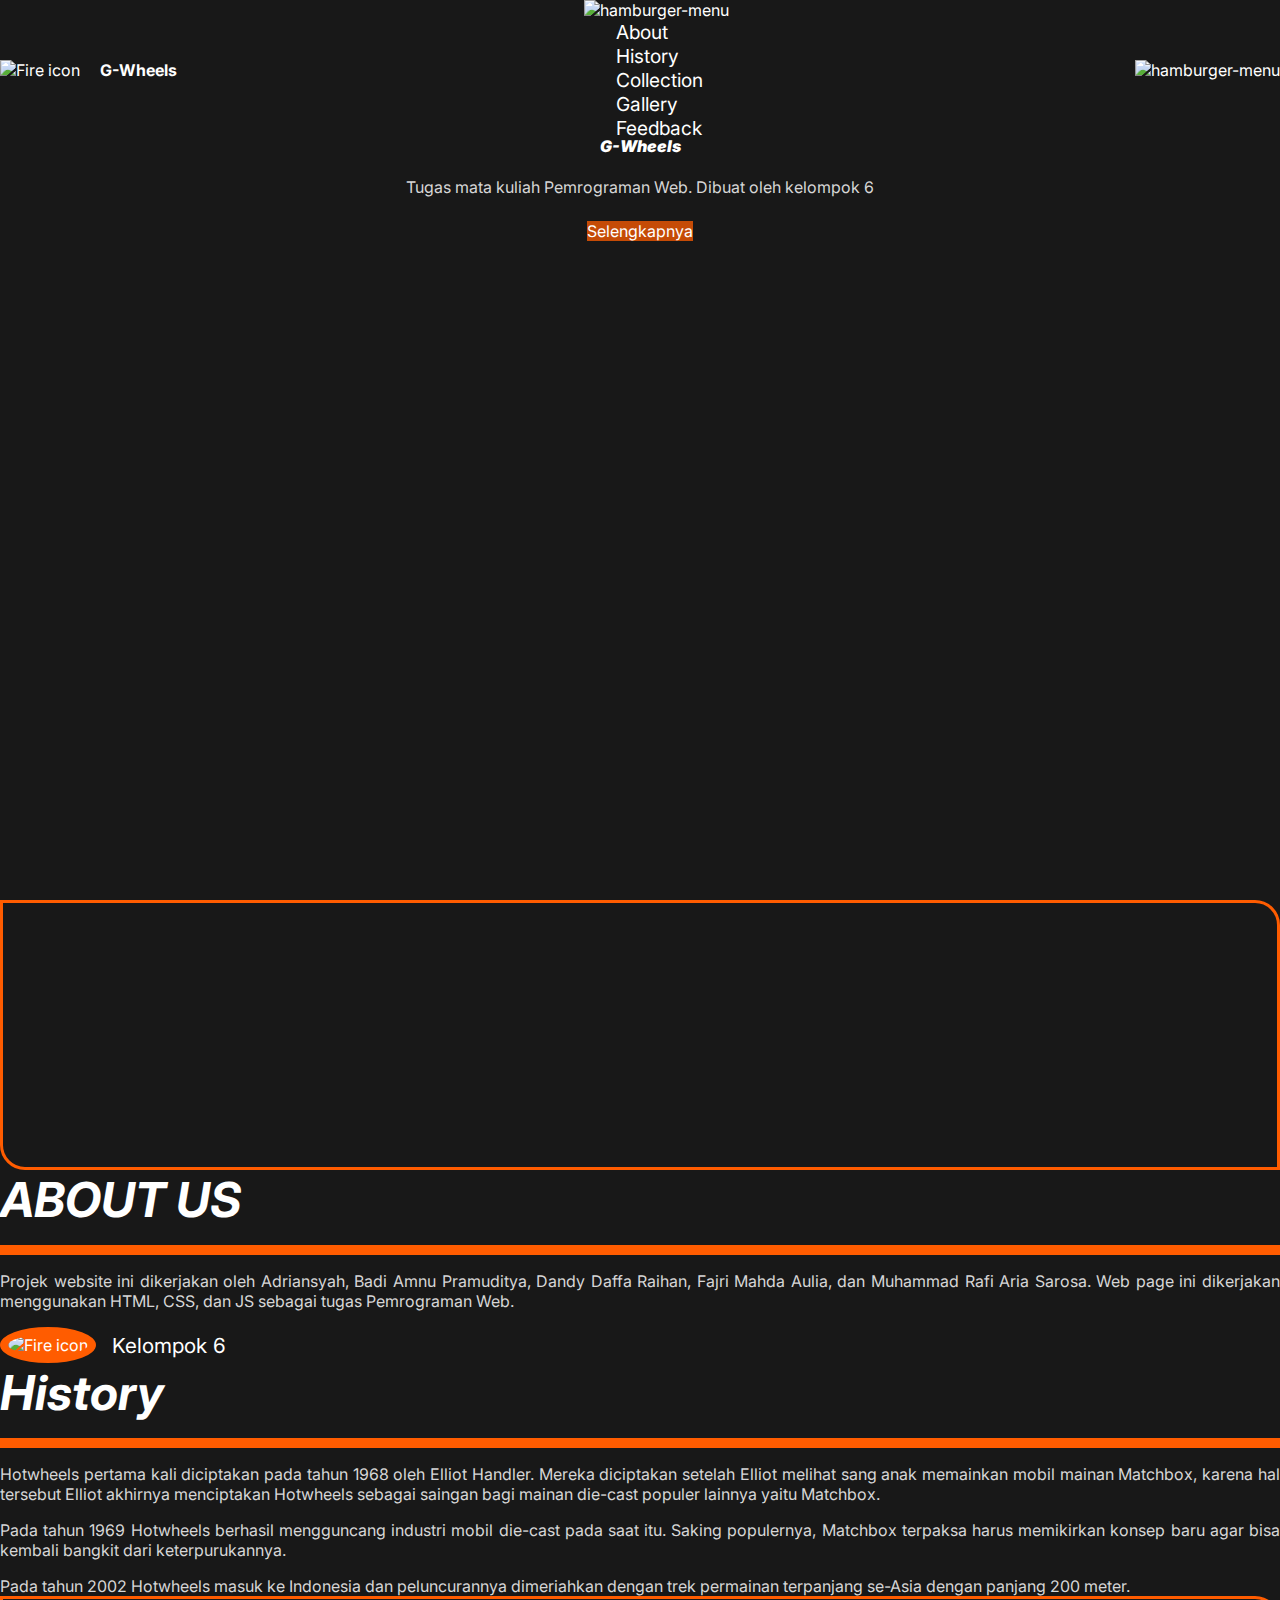
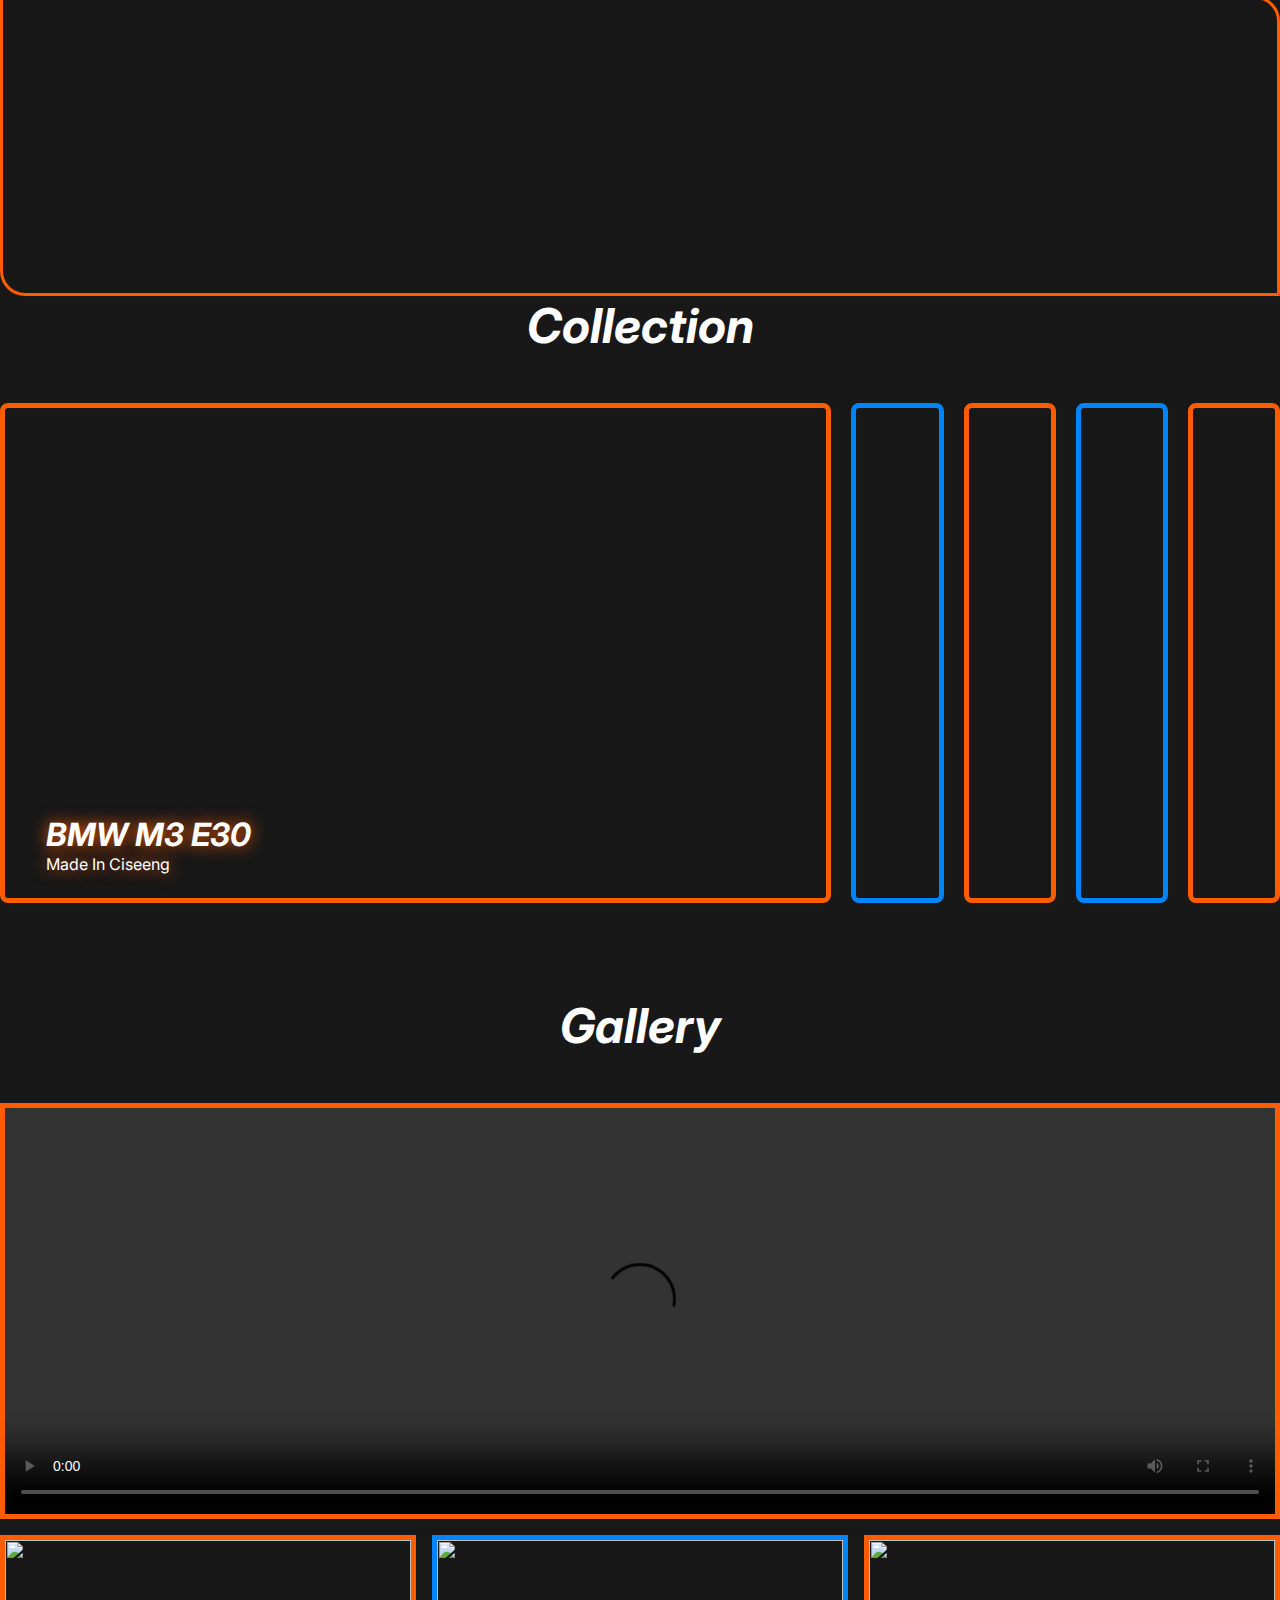
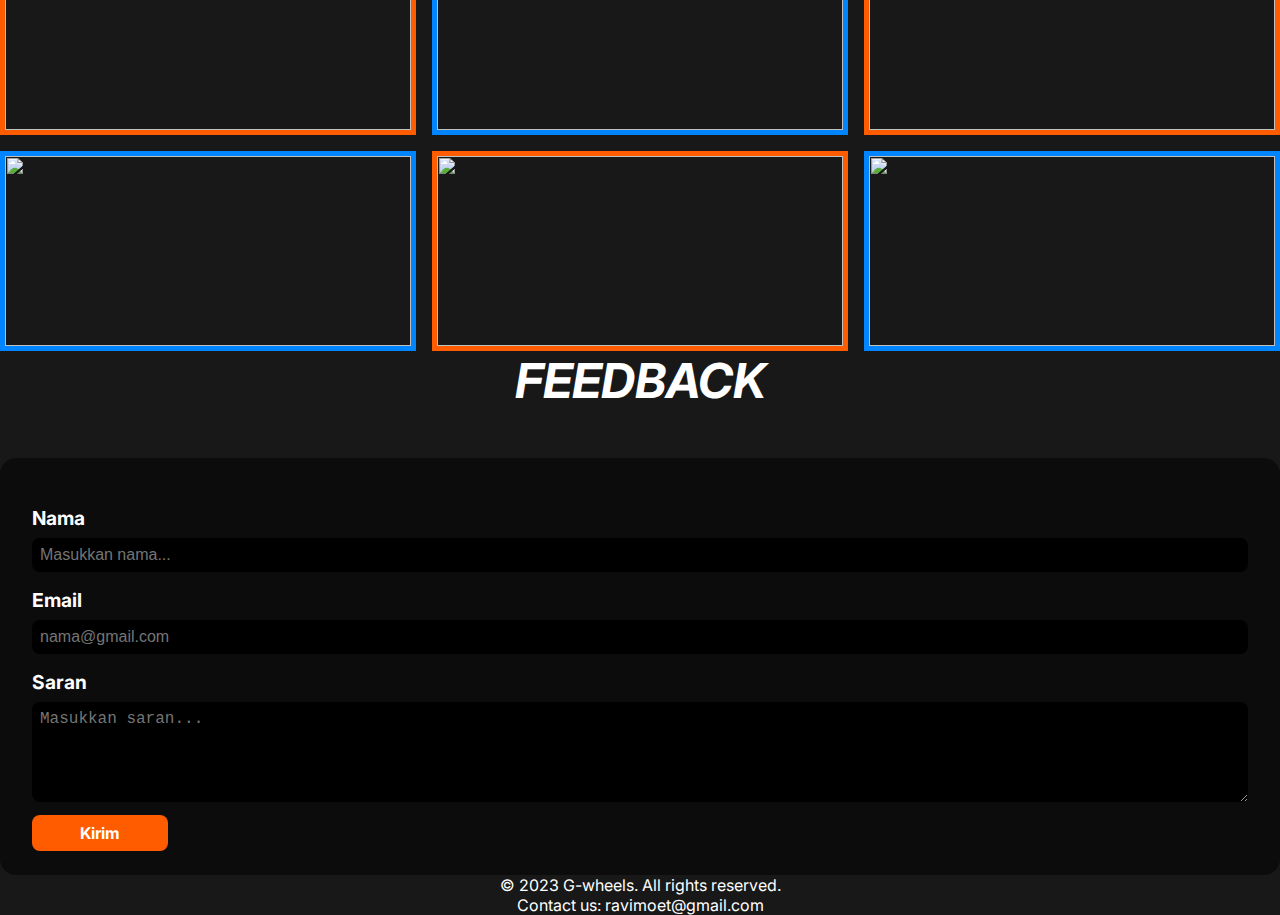
==== index.html @ 7337dc6c "Merge pull request #1 from Fajri13122002/patch-1" ====
<!DOCTYPE html>
<html lang="en">
  <head>
    <meta charset="UTF-8" />
    <meta http-equiv="X-UA-Compatible" content="IE=edge" />
    <meta name="viewport" content="width=device-width, initial-scale=1.0" />
    <link rel="stylesheet" href="style.css" />
    <link rel="stylesheet" href="style-mobile.css" />
    <link rel="stylesheet" href="style-desktop.css" />
    <link
      rel="icon"
      href="./Assets/game-icons_small-fire.svg"
      type="image/x-icon"
    />
    <title>G-Wheels</title>
  </head>
  <body>
    <!-- Hero -->
    <section class="hero container">
      <!-- Navbar -->
      <nav class="navbar">
        <div class="brand">
          <img
            src="./Assets/game-icons_small-fire.svg"
            alt="Fire icon"
            class="brand-icon icon"
          />
          <h1 class="brand-title">G-Wheels</h1>
        </div>
        <div class="nav-list inactive">
          <div class="nav-toggle">
            <img
              src="./Assets/mdi_hamburger-menu.svg"
              alt="hamburger-menu"
              class="icon"
            />
          </div>
          <li><a href="#about" class="nav-item">About</a></li>
          <li><a href="#history" class="nav-item">History</a></li>
          <li><a href="#collection" class="nav-item">Collection</a></li>
          <li><a href="#gallery" class="nav-item">Gallery</a></li>
          <li><a href="#feedback" class="nav-item">Feedback</a></li>
        </div>
        <div class="nav-toggle">
          <img
            src="./Assets/mdi_hamburger-menu.svg"
            alt="hamburger-menu"
            class="icon"
          />
        </div>
      </nav>
      <div class="hero-body">
        <h1 class="main-text">G-Wheels</h1>
        <p class="sub-text">
          Tugas mata kuliah Pemrograman Web. Dibuat oleh kelompok 6
        </p>
        <a href="#about"><button class="hero-button">Selengkapnya</button></a>
      </div>
    </section>

    <!-- About -->
    <section class="about container" id="about">
      <div class="about-highlight">
        <div class="about-image"></div>
      </div>
      <div class="about-content">
        <h1 class="text-header">ABOUT US</h1>
        <div class="line"></div>
        <p class="text-content">
          Projek website ini dikerjakan oleh Adriansyah, Badi Amnu Pramuditya,
          Dandy Daffa Raihan, Fajri Mahda Aulia, dan Muhammad Rafi Aria Sarosa.
          Web page ini dikerjakan menggunakan HTML, CSS, dan JS sebagai tugas
          Pemrograman Web.
        </p>
        <div class="about-creator">
          <img
            src="./Assets/game-icons_small-fire (1).svg"
            alt="Fire icon"
            class="creator-icon"
          />
          <p>Kelompok 6</p>
        </div>
      </div>
    </section>

    <!-- History -->
    <div class="container" id="history">
      <h1 class="text-header">History</h1>
      <div class="history">
        <div class="history-content">
          <div class="line"></div>
          <p class="text-content">
            Hotwheels pertama kali diciptakan pada tahun 1968 oleh Elliot
            Handler. Mereka diciptakan setelah Elliot melihat sang anak
            memainkan mobil mainan Matchbox, karena hal tersebut Elliot akhirnya
            menciptakan Hotwheels sebagai saingan bagi mainan die-cast populer
            lainnya yaitu Matchbox.
          </p>
          <p class="text-content">
            Pada tahun 1969 Hotwheels berhasil mengguncang industri mobil
            die-cast pada saat itu. Saking populernya, Matchbox terpaksa harus
            memikirkan konsep baru agar bisa kembali bangkit dari
            keterpurukannya.
          </p>
          <p class="text-content">
            Pada tahun 2002 Hotwheels masuk ke Indonesia dan peluncurannya
            dimeriahkan dengan trek permainan terpanjang se-Asia dengan panjang
            200 meter.
          </p>
        </div>
        <div class="history-highlight">
          <div class="history-image"></div>
        </div>
      </div>
    </div>

    <!-- Collection -->
    <div class="collection container" id="collection">
      <h1 class="text-header">Collection</h1>
      <div class="collection-cards">
        <div
          class="card active"
          style="
            background: url('./Assets/bmw\ m3\ e30.jpg') no-repeat center/cover;
          "
        >
          <div class="card-caption">
            <h1>BMW M3 E30</h1>
            <p>Made In Ciseeng</p>
          </div>
        </div>
        <div
          class="card"
          style="background: url('./Assets/Supra.jpeg') no-repeat center/cover"
        >
          <div class="card-caption">
            <h1>Supra</h1>
            <p>Made In Ciseeng</p>
          </div>
        </div>
        <div
          class="card"
          style="background: url('./Assets/F40.jpeg') no-repeat center/cover"
        >
          <div class="card-caption">
            <h1>F40</h1>
            <p>Made In Ciseeng</p>
          </div>
        </div>
        <div
          class="card"
          style="
            background: url('./Assets/Nissan\ S14.jpeg') no-repeat center/cover;
          "
        >
          <div class="card-caption">
            <h1>Nissan S14</h1>
            <p>Made In Ciseeng</p>
          </div>
        </div>
        <div
          class="card"
          style="background: url('./Assets/evo\ 9.jpg') no-repeat center/cover"
        >
          <div class="card-caption">
            <h1>Evo 9</h1>
            <p>Made In Ciseeng</p>
          </div>
        </div>
      </div>
    </div>

    <!-- Gallery -->
    <div class="gallery container" id="gallery">
      <h1 class="text-header">Gallery</h1>
      <div class="gallery-grid">
        <video
          src="./Assets/WhatsApp Video 2023-12-11 at 2.32.00 PM.mp4"
          class="gallery-panel gallery-video"
          controls
        ></video>
        <img src="./Assets/evo 9.jpg" alt="" class="gallery-panel" />
        <img src="./Assets/tokyo drift.jpg" alt="" class="gallery-panel" />
        <img src="./Assets/r33 front.jpg" alt="" class="gallery-panel" />
        <img src="./Assets/evo 3.jpg" alt="" class="gallery-panel" />
        <img src="./Assets/Nissan S14.jpeg" alt="" class="gallery-panel" />
        <img src="./Assets/lambo (8).jpg" alt="" class="gallery-panel" />
      </div>
    </div>

    <!-- Feedback -->
    <div class="feedback container" id="feedback">
      <h1 class="text-header">FEEDBACK</h1>
      <form action="" class="feedback-form">
        <label for="feedback-nama" class="feedback-input">
          Nama
          <input type="text" name="nama" id="feedback-nama" placeholder="Masukkan nama..." required>
        </label>
        <label for="feedback-email" class="feedback-input">
          Email
          <input type="email" name="email" id="feedback-email" placeholder="nama@gmail.com" required>
        </label>
        <label for="feedback-Saran" class="feedback-input">
          Saran
          <textarea name="saran" id="feedback-saran" placeholder="Masukkan saran..." required></textarea>
        </label>
        <a href="https://youtu.be/PFRGWuMPx4E?si=pFF-amFRhYUnJSaX" class="feedback-button">Kirim</a>
      </form>
    </div>

    <footer class="footer container">
      <div class="footer-content">
        <p>&copy; 2023 G-wheels. All rights reserved.</p>
        <p>Contact us: ravimoet@gmail.com</p>
      </div>
    </footer>
    

    <script src="script.js"></script>
  </body>
</html>
---- style.css ----
@import url("https://fonts.googleapis.com/css2?family=Inter:wght@300;400;700&display=swap");

:root {
  --dark: rgb(24, 24, 24);
  --light: rgb(255, 255, 255);
  --orange: rgb(255, 92, 0);
  --grey: rgb(214, 214, 214);
  --blue: rgb(0, 133, 255);
}

* {
  box-sizing: border-box;
  margin: 0;
  padding: 0;
  font-size: 16px;
  text-decoration: none;
  list-style: none;
}

body {
  position: relative;
  font-family: "Inter", sans-serif;
  background-color: var(--dark);
  color: var(--light);
  overflow-x: hidden;
}

/* Change scrollbar styles */
body::-webkit-scrollbar {
  width: 12px;
}

body::-webkit-scrollbar-thumb {
  background-color: var(--orange);
  border-radius: 6px;
}

body::-webkit-scrollbar-track {
  background-color: var(--grey);
}

/* Utilities */
.text-header {
  font-size: 3rem;
  font-style: italic;
}

.text-content {
  font-size: 1rem;
  text-align: justify;
  color: var(--grey);
}

.line {
  border: 5px solid var(--orange);
}

/* Navbar */
.navbar {
  display: flex;
  flex-direction: row;
  justify-content: space-between;
  align-items: center;
}
.navbar .brand-title {
  display: inline;
  font-weight: bold;
  margin-left: 1rem;
}
.navbar .nav-item {
  font-size: 1.2rem;
  margin-left: 2rem;
  color: var(--light);
}
.navbar .nav-item:hover {
  border-bottom: 2px solid var(--orange);
}

/* Hero section */
.hero {
  position: relative;
  height: 900px;
}
.hero::after {
  content: "";
  position: absolute;
  top: 0;
  left: 0;
  width: 100%;
  height: 100%;
  background: url("./Assets/evo\ 9.jpg") no-repeat center/cover;
  z-index: -1;
  opacity: 0.2;
}
.hero-body {
  display: flex;
  flex-direction: column;
  justify-content: center;
  align-items: center;
}
.hero-body .main-text {
  font-family: "Inter", sans-serif;
  font-weight: 900;
  font-style: italic;
  line-height: 0.8;
  text-align: center;
}
.hero-body .sub-text {
  text-align: center;
  margin: 1.5rem 0;
  color: var(--grey);
}
.hero-body .hero-button {
  font-family: "Inter", sans-serif;
  border: none;
  color: var(--light);
  background-color: rgba(255, 92, 0, 0.75);
}
.hero-body .hero-button:hover {
  background-color: rgba(255, 92, 0, 1);
  box-shadow: 0 0 15px rgba(255, 92, 0, 1);
}

/* About section */
.about-image {
  height: 270px;
  background: url("./Assets/lambo.jpg") no-repeat center/cover;
  border: 3px solid var(--orange);
  border-bottom-left-radius: 25px;
  border-top-right-radius: 25px;
}

.about-content > :not(:last-child) {
  margin-bottom: 1rem;
}

.about-creator {
  display: flex;
  align-items: center;
}

.about-creator :is(* > *) {
  display: inline;
  margin-right: 1rem;
}

.about-creator p {
  font-size: 1.3rem;
}

.about-creator .creator-icon {
  background-color: var(--orange);
  padding: 0.5rem;
  border-radius: 50%;
}

/* History section */
#history .text-header {
  margin-bottom: 1rem;
}

.history-image {
  height: 300px;
  background: url("./Assets/Creatorhw.jfif") no-repeat top/cover;
  border: 3px solid var(--orange);
  border-bottom-left-radius: 25px;
  border-top-right-radius: 25px;
}

.history-content > :not(:last-child) {
  margin-bottom: 1rem;
}

/* Collection */
.collection {
  height: 700px;
}

.collection .text-header,
.gallery .text-header,
.feedback .text-header {
  text-align: center;
  margin-bottom: 3rem;
  display: block;
}

.collection-cards {
  display: flex;
  align-items: center;
  justify-content: center;
  gap: 20px;
  position: relative;
}

.collection-cards .card {
  height: 500px;
  flex: 0.5;
  transition: flex 1s ease;
  position: relative;
  border: 5px solid var(--orange);
  text-shadow: 0 0 1rem var(--orange);
  border-radius: 0.5rem;
}

.collection-cards .card:hover {
  cursor: pointer;
  box-shadow: 0 0 1rem var(--orange);
}

.collection-cards .card:nth-child(even) {
  border: 5px solid var(--blue);
  text-shadow: 0 0 1rem var(--blue);
}

.collection-cards .card:nth-child(even):hover {
  box-shadow: 0 0 1rem var(--blue);
}

.collection-cards .card.active {
  flex: 5;
}

.collection-cards .card .card-caption {
  position: absolute;
  bottom: 5%;
  left: 5%;
  opacity: 0;
  transition: opacity 0.5s ease-out;
}

.collection-cards .card.active .card-caption {
  opacity: 1;
}

.collection-cards .card .card-caption h1 {
  font-size: 2rem;
  font-style: italic;
  font-weight: bold;
}

/* Gallery section */
.gallery-grid {
  display: grid;
  grid-template-columns: repeat(3, 1fr);
  grid-template-rows: repeat(4, 200px);
  gap: 1rem;
}

.gallery-panel {
  width: 100%;
  height: 100%;
  object-fit: cover;
  border: 5px solid var(--orange);
}

.gallery-panel:hover {
  box-shadow: 0 0 1rem var(--orange);
}

.gallery-panel:nth-child(odd):not(:first-child) {
  border: 5px solid var(--blue);
}

.gallery-panel:nth-child(odd):not(:first-child):hover {
  box-shadow: 0 0 1rem var(--blue);
}

.gallery-video {
  grid-row: 1/3;
  grid-column: 1/4;
}

/* Feedback */
.feedback-form {
  background: rgba(0, 0, 0, 0.5);
  border-radius: 1rem;
  padding: 2rem;
}

.feedback-input {
  display: block;
  font-size: 1.2rem;
  font-weight: bold;
  margin: 1rem 0;
}

.feedback-input input, .feedback-input textarea {
  width: 100%;
  margin-top: 0.5rem;
  padding: 0.5rem;
  background: rgb(0, 0, 0);
  border: none;
  border-radius: 0.5rem;
  color: white;
}

#feedback-saran {
  height: 100px;
}

.feedback-button {
  background: var(--orange);
  color: var(--light);
  padding: 0.5rem 3rem;
  border: none;
  border-radius: 0.5rem;
  font-weight: bold;
}

.feedback-button:hover {
  box-shadow: 0 0 1rem var(--orange);
}

/* Footer */
.footer-content {
  text-align: center;
}
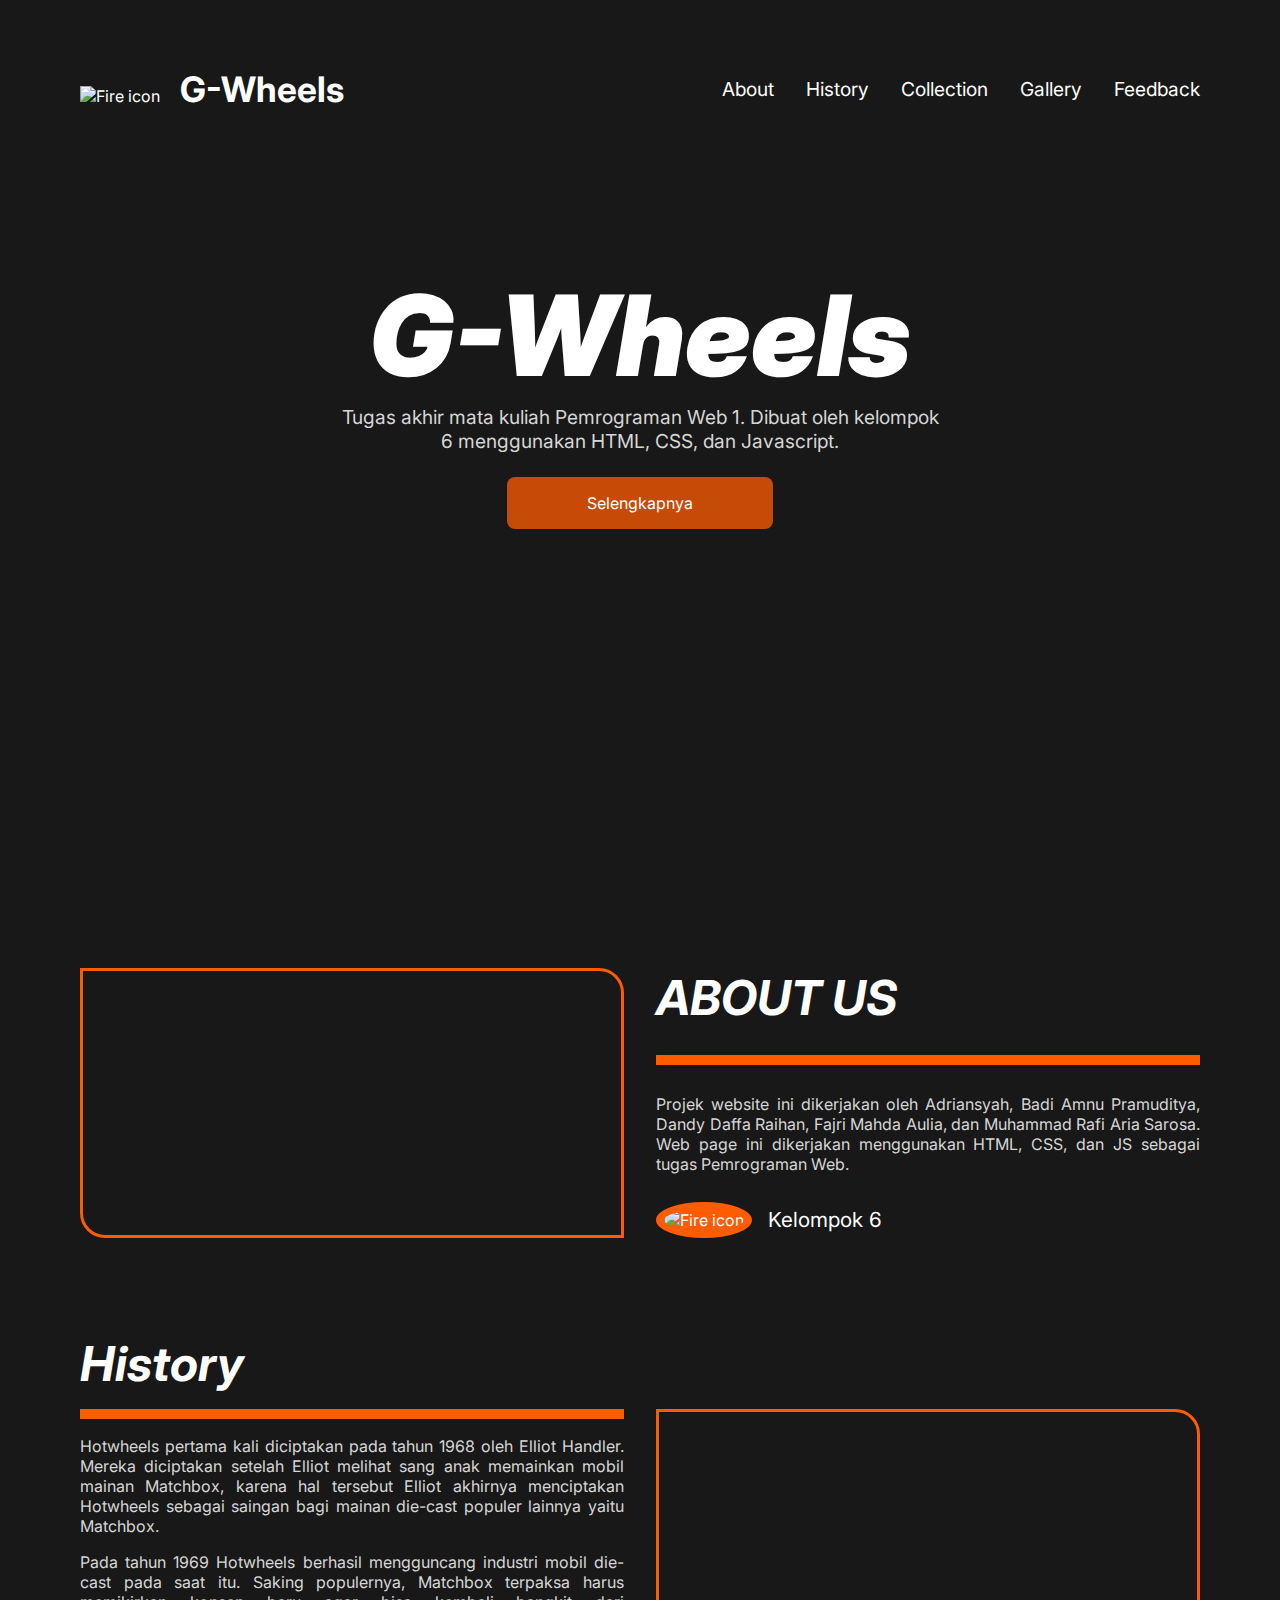
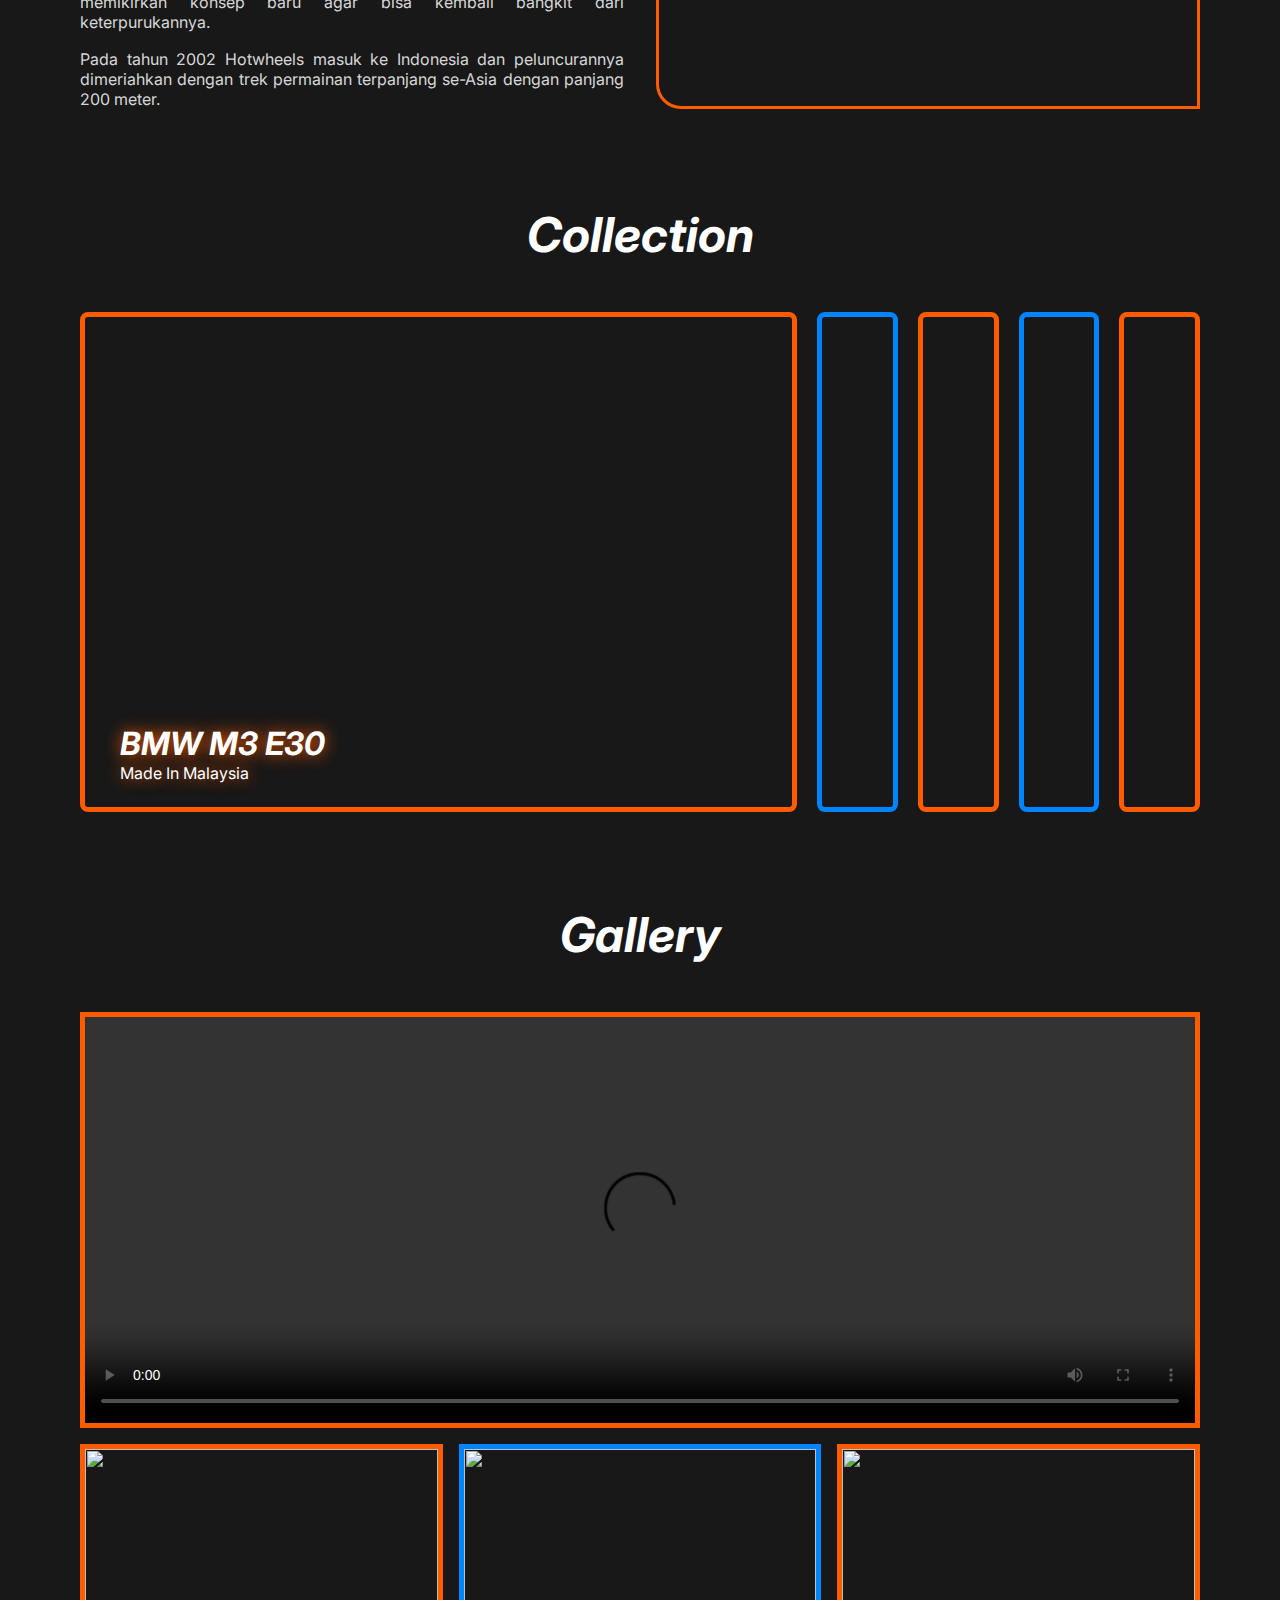
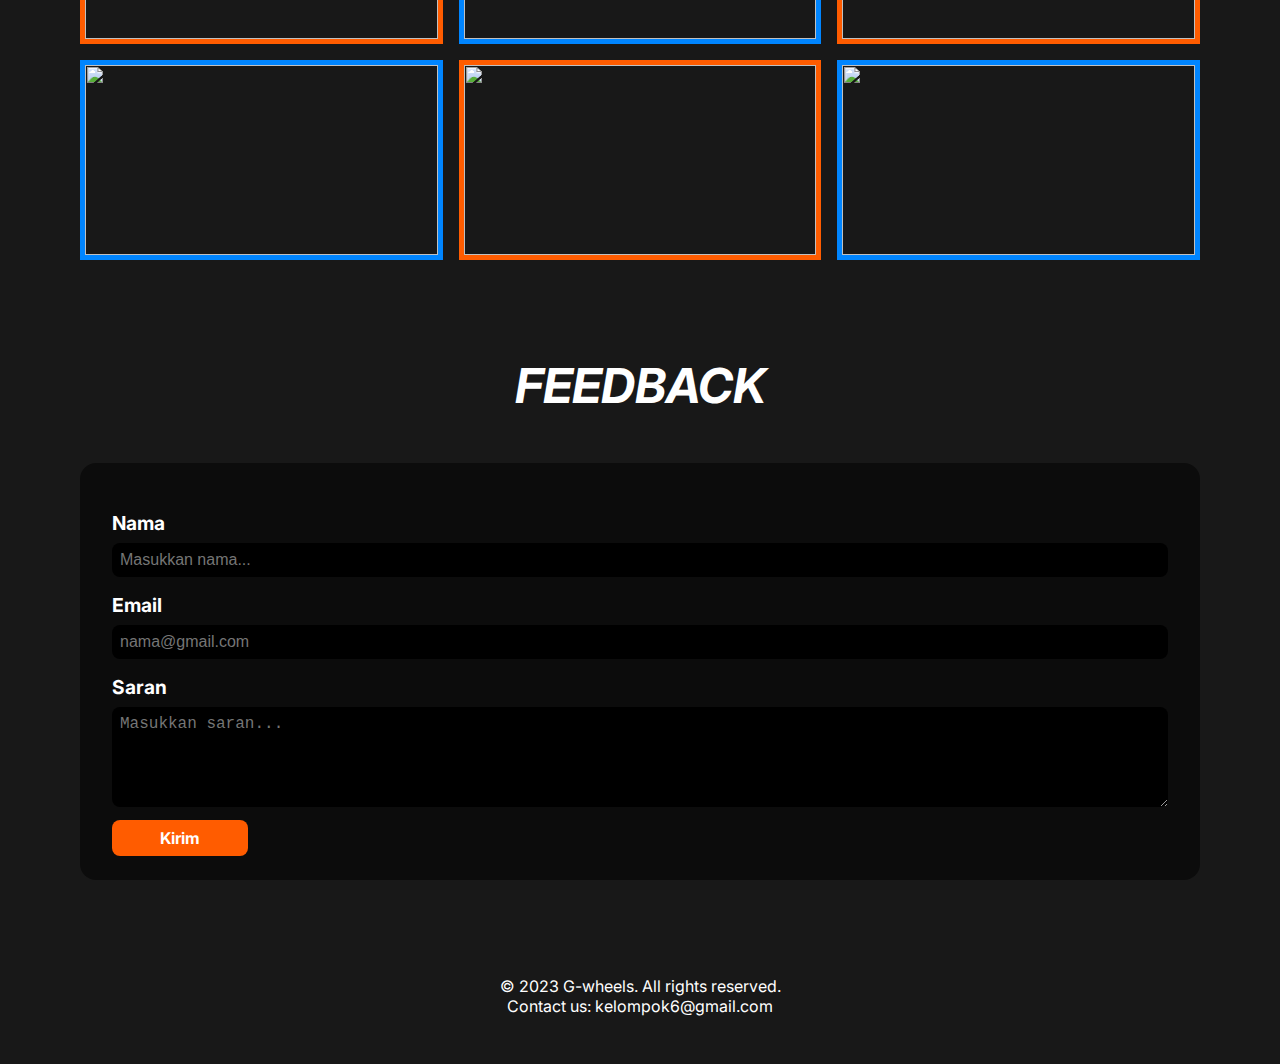
==== commit 59bf4ed7: "Merge pull request #3 from Fajri13122002/patch-3" ====
--- a/index.html
+++ b/index.html
@@ -15,6 +15,9 @@
     <title>G-Wheels</title>
   </head>
   <body>
+    <!-- Back to home -->
+    <a class="back" href="#"><img src="./Assets/game-icons_small-fire (1).svg" alt=""></a>
+
     <!-- Hero -->
     <section class="hero container">
       <!-- Navbar -->
@@ -52,7 +55,7 @@
       <div class="hero-body">
         <h1 class="main-text">G-Wheels</h1>
         <p class="sub-text">
-          Tugas mata kuliah Pemrograman Web. Dibuat oleh kelompok 6
+          Tugas akhir mata kuliah Pemrograman Web 1. Dibuat oleh kelompok 6 menggunakan HTML, CSS, dan Javascript.
         </p>
         <a href="#about"><button class="hero-button">Selengkapnya</button></a>
       </div>
@@ -126,7 +129,7 @@
         >
           <div class="card-caption">
             <h1>BMW M3 E30</h1>
-            <p>Made In Ciseeng</p>
+            <p>Made In Malaysia</p>
           </div>
         </div>
         <div
@@ -135,7 +138,7 @@
         >
           <div class="card-caption">
             <h1>Supra</h1>
-            <p>Made In Ciseeng</p>
+            <p>Made In Malaysia</p>
           </div>
         </div>
         <div
@@ -144,7 +147,7 @@
         >
           <div class="card-caption">
             <h1>F40</h1>
-            <p>Made In Ciseeng</p>
+            <p>Made In China</p>
           </div>
         </div>
         <div
@@ -155,7 +158,7 @@
         >
           <div class="card-caption">
             <h1>Nissan S14</h1>
-            <p>Made In Ciseeng</p>
+            <p>Made In Malaysia</p>
           </div>
         </div>
         <div
@@ -164,7 +167,7 @@
         >
           <div class="card-caption">
             <h1>Evo 9</h1>
-            <p>Made In Ciseeng</p>
+            <p>Made In Malaysia</p>
           </div>
         </div>
       </div>
@@ -204,18 +207,17 @@
           Saran
           <textarea name="saran" id="feedback-saran" placeholder="Masukkan saran..." required></textarea>
         </label>
-        <a href="https://youtu.be/PFRGWuMPx4E?si=pFF-amFRhYUnJSaX" class="feedback-button">Kirim</a>
+        <a href="feedback.html" class="feedback-button">Kirim</a>
       </form>
     </div>
 
     <footer class="footer container">
       <div class="footer-content">
         <p>&copy; 2023 G-wheels. All rights reserved.</p>
-        <p>Contact us: ravimoet@gmail.com</p>
+        <p>Contact us: kelompok6@gmail.com</p>
       </div>
     </footer>
     
-
     <script src="script.js"></script>
   </body>
 </html>
--- a/style-mobile.css
+++ b/style-mobile.css
@@ -0,0 +1,76 @@
+@media only screen and (width <= 768px) {
+  /* Container */
+  .container {
+    padding: 1.5rem 1rem;
+  }
+
+  /* Navbar */
+  .navbar .icon {
+    width: 30px;
+    height: 30px;
+  }
+  .navbar .brand-title {
+    font-size: 1.5rem;
+  }
+  .navbar .nav-list {
+    position: fixed;
+    background: var(--dark);
+    width: 50%;
+    height: 100vh;
+    padding: 1.6rem 1rem;
+    top: 0;
+    left: 50%;
+    transition: left 0.3s ease;
+    z-index: 9999999999999999;
+  }
+  .navbar .nav-list.inactive {
+    left: 100%;
+  }
+  .navbar .nav-list .icon {
+    float: right;
+    border: none;
+    margin-bottom: 1rem;
+  }
+  .navbar .nav-item {
+    display: inline-block;
+    width: 100%;
+    border-bottom: 2px solid var(--orange);
+    margin: 0;
+    margin-bottom: 2rem;
+  }
+  .navbar .nav-toggle:hover {
+    cursor: pointer;
+  }
+
+  /* Hero text */
+  .hero-body {
+    height: 550px;
+  }
+  .hero-body .main-text {
+    font-size: 3.5rem;
+  }
+  .hero-body .sub-text {
+    font-size: 0.7rem;
+    max-width: 375px;
+  }
+  .hero-body .hero-button {
+    font-size: 0.7rem;
+    padding: 0.5rem 2rem;
+    border-radius: 0.25rem;
+  }
+
+  /* About section*/
+  .about-highlight,
+  .about-content {
+    max-width: 100%; /* Full width on smaller screens */
+  }
+
+  .about-image {
+    margin-bottom: 1rem;
+  }
+
+  /* History section */
+  .history-image {
+    margin-top: 1rem;
+  }
+}
--- a/style-desktop.css
+++ b/style-desktop.css
@@ -0,0 +1,85 @@
+@media only screen and (width > 768px) {
+  /* Container */
+  .container {
+    padding: 3rem 5rem;
+  }
+
+  /* Navbar */
+  .navbar .icon {
+    width: 40px;
+    height: 40px;
+  }
+  .navbar .brand-title {
+    font-size: 2.2rem;
+  }
+  .navbar .nav-list {
+    display: flex;
+    flex-direction: row;
+  }
+  .navbar .nav-toggle {
+    display: none;
+  }
+
+  /* Hero Section*/
+  .hero-body {
+    height: 600px;
+  }
+  .hero-body .main-text {
+    font-size: 7rem;
+  }
+  .hero-body .sub-text {
+    font-size: 1.2rem;
+    max-width: 600px;
+  }
+  .hero-body .hero-button {
+    padding: 1rem 5rem;
+    border-radius: 0.5rem;
+  }
+
+  /* About section */
+  .about {
+    display: flex;
+    flex-wrap: wrap;
+    gap: 2rem;
+  }
+
+  .about-highlight {
+    flex: 1;
+    max-width: 50%;
+  }
+
+  .about-content {
+    display: flex;
+    flex-direction: column;
+    justify-content: space-between;
+    flex: 1;
+    max-width: 50%;
+  }
+
+  /* About section */
+  .history {
+    display: flex;
+    flex-wrap: wrap;
+    gap: 2rem;
+  }
+
+  .history-content {
+    display: flex;
+    flex-direction: column;
+    justify-content: space-between;
+    flex: 1;
+    max-width: 50%;
+  }
+
+  .history-highlight {
+    flex: 1;
+    max-width: 50%;
+  }
+}
+
+@media only screen and (width < 928px) {
+  .navbar .nav-item {
+    font-size: 0.9rem;
+    margin-left: 1rem;
+  }
+}
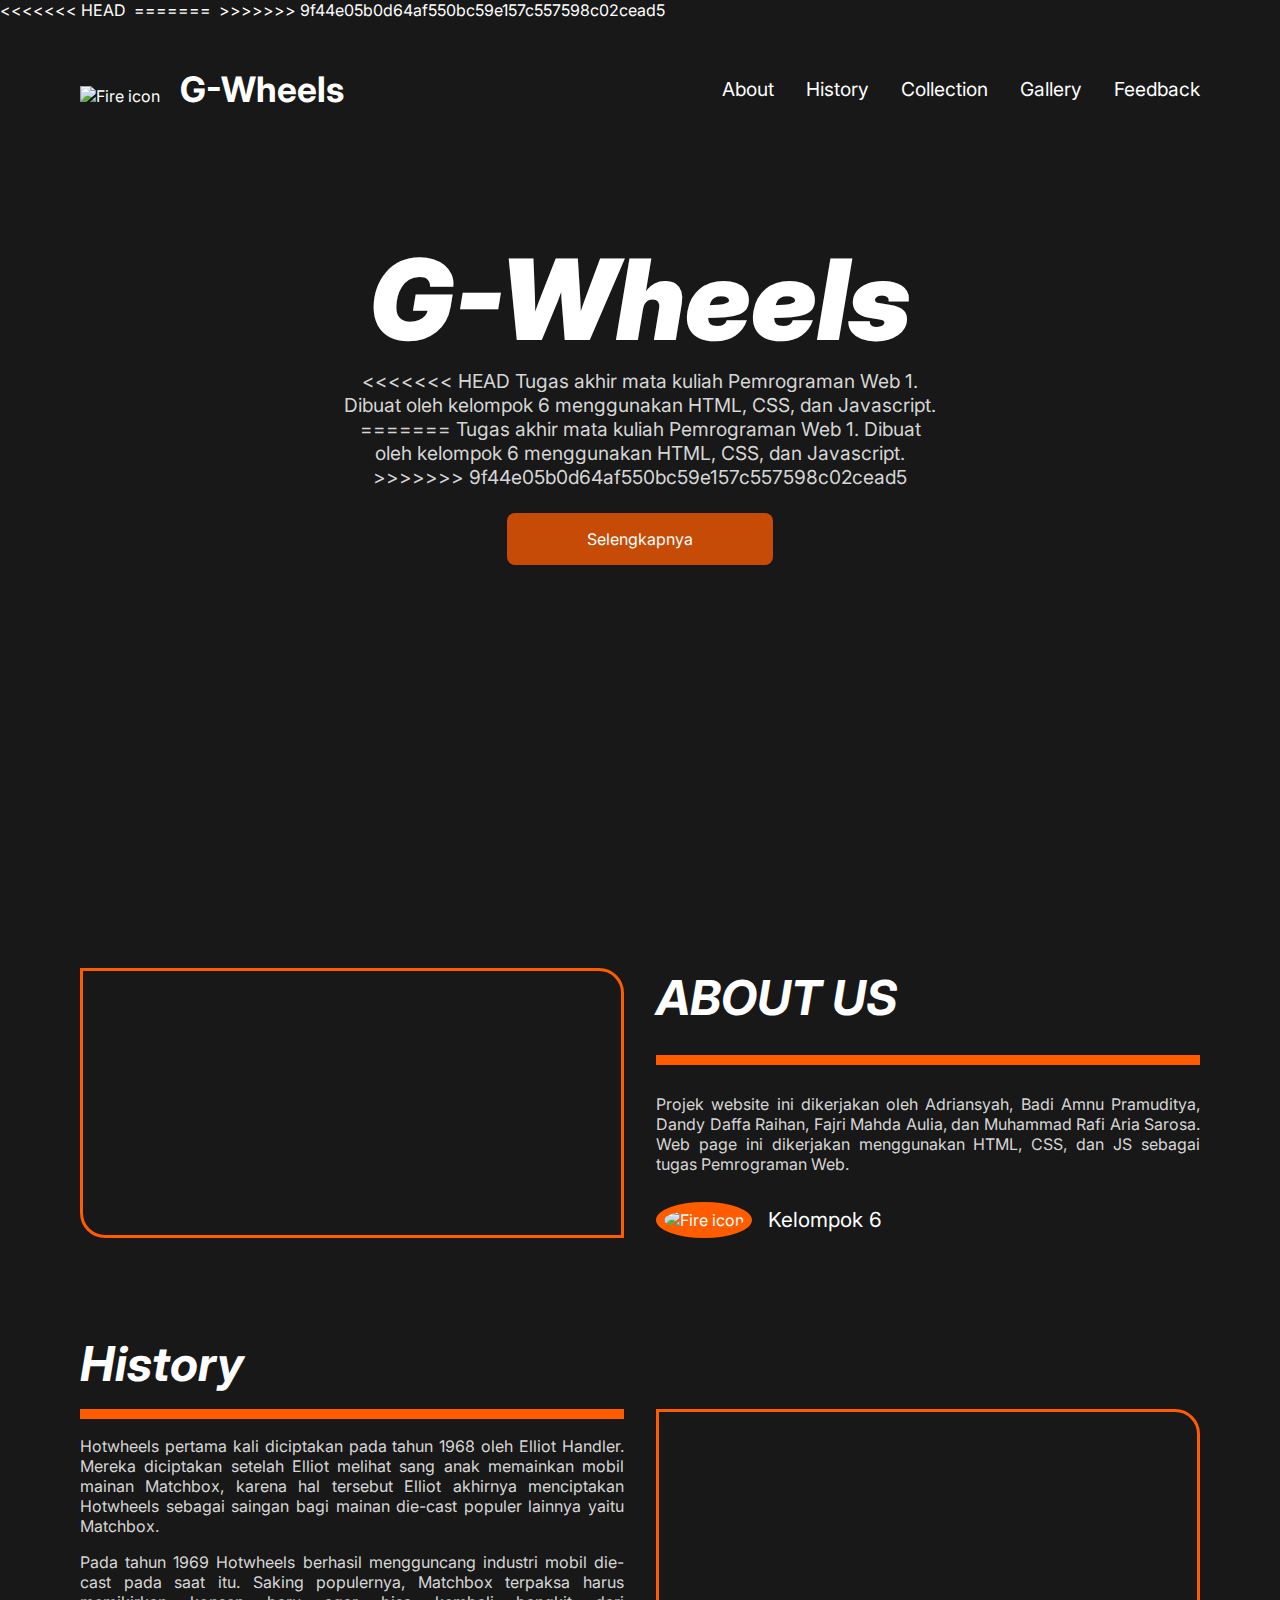
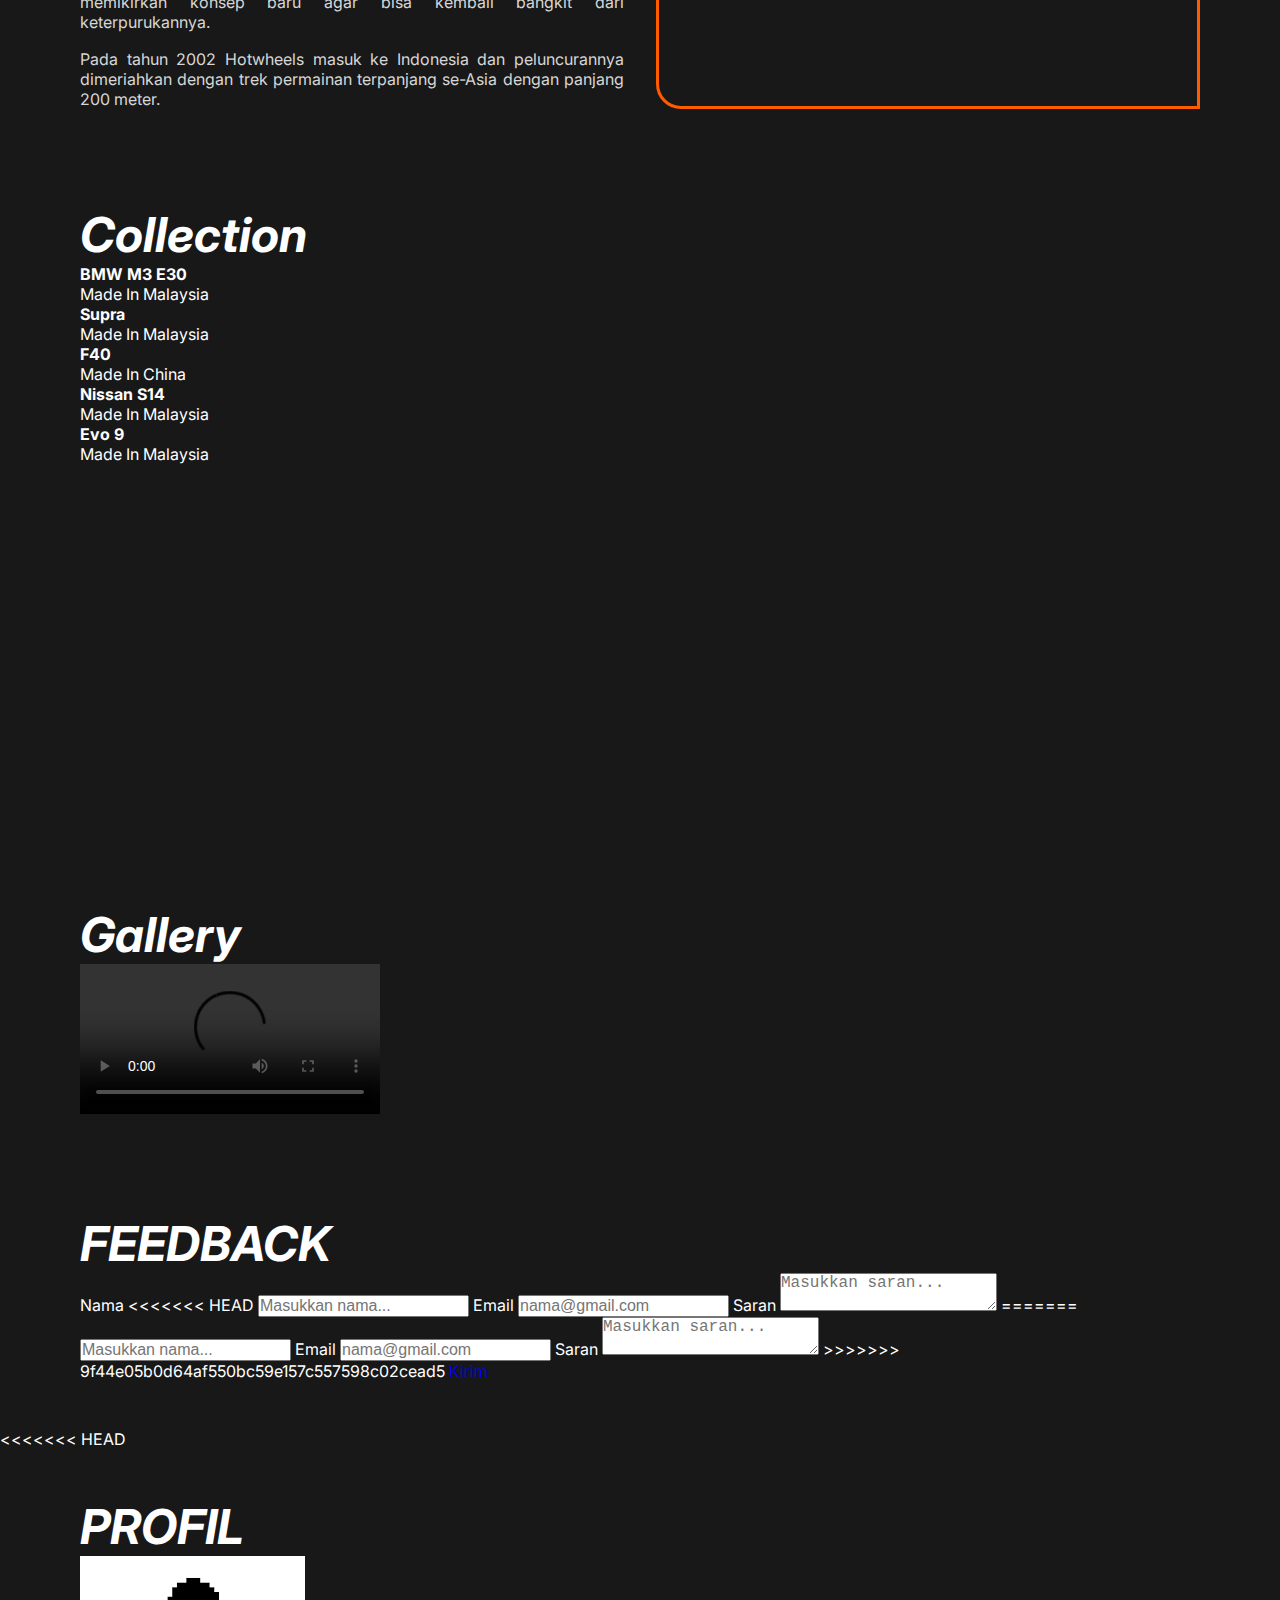
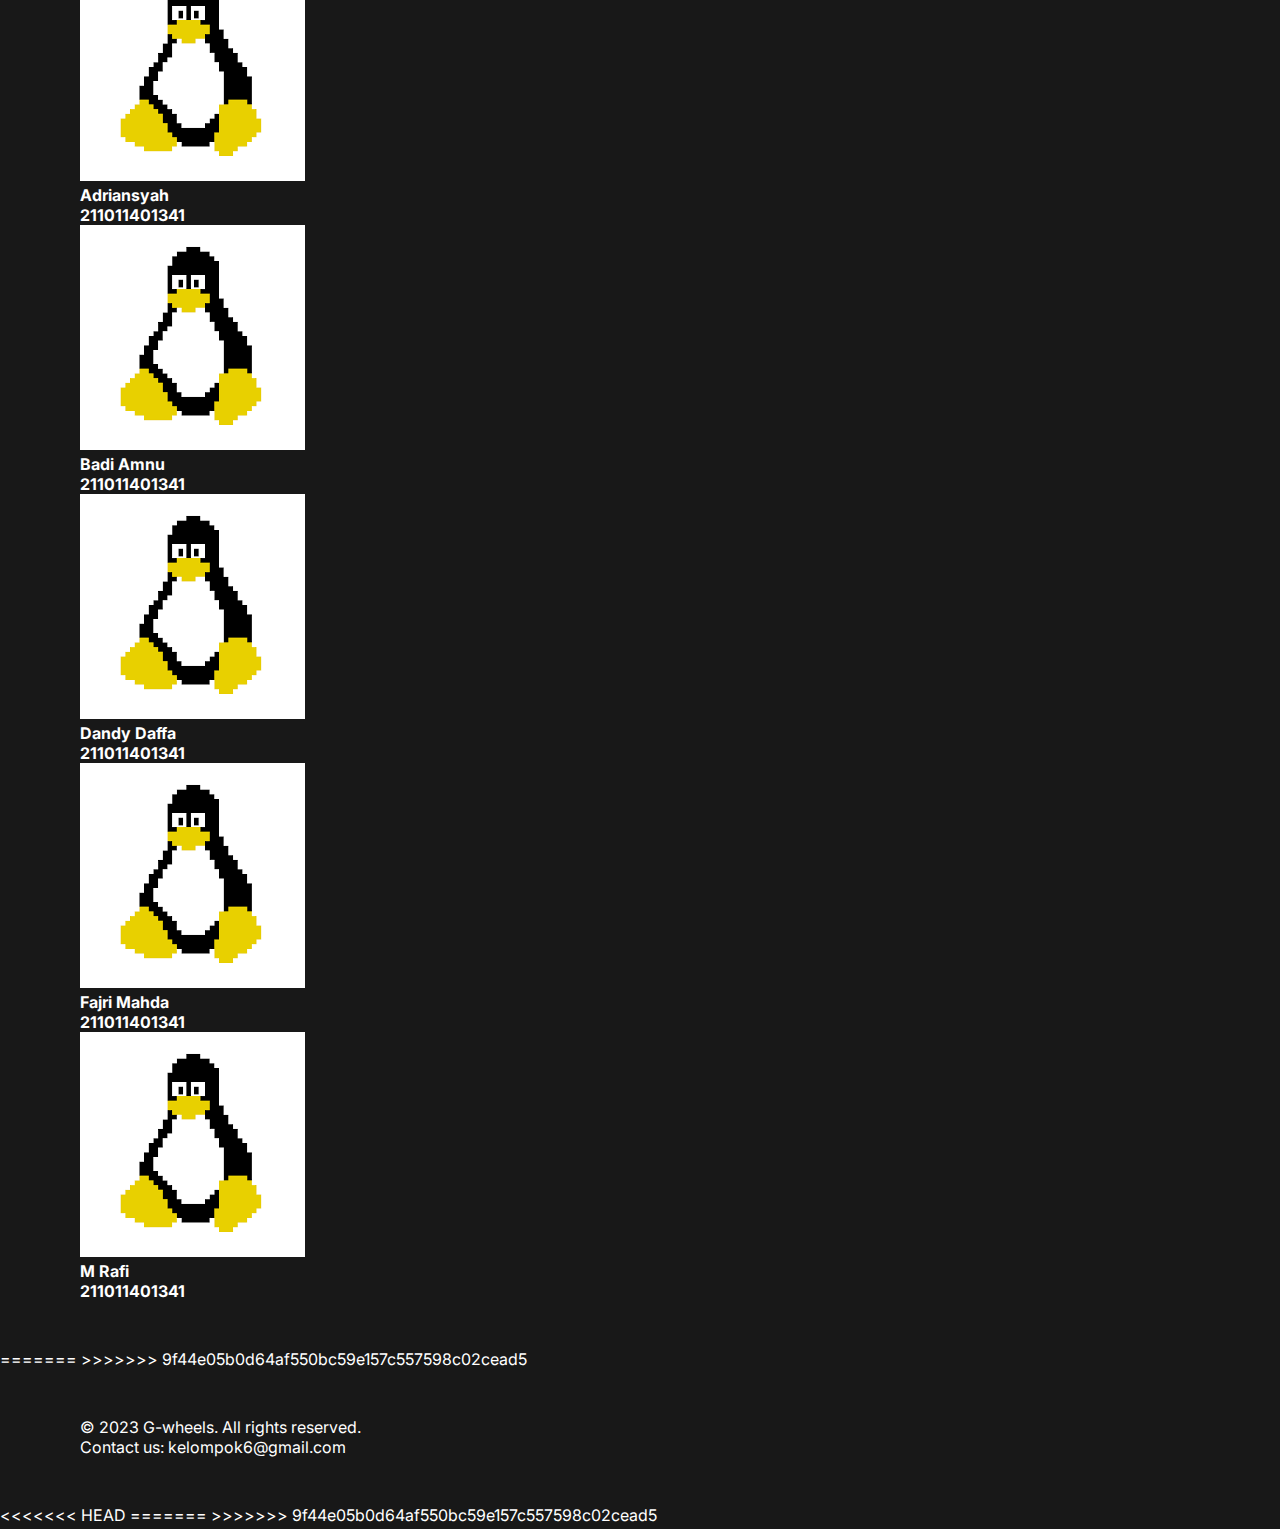
==== commit b92ad539: "Add files via upload" ====
--- a/index.html
+++ b/index.html
@@ -1,223 +1,301 @@
-<!DOCTYPE html>
-<html lang="en">
-  <head>
-    <meta charset="UTF-8" />
-    <meta http-equiv="X-UA-Compatible" content="IE=edge" />
-    <meta name="viewport" content="width=device-width, initial-scale=1.0" />
-    <link rel="stylesheet" href="style.css" />
-    <link rel="stylesheet" href="style-mobile.css" />
-    <link rel="stylesheet" href="style-desktop.css" />
-    <link
-      rel="icon"
-      href="./Assets/game-icons_small-fire.svg"
-      type="image/x-icon"
-    />
-    <title>G-Wheels</title>
-  </head>
-  <body>
-    <!-- Back to home -->
-    <a class="back" href="#"><img src="./Assets/game-icons_small-fire (1).svg" alt=""></a>
-
-    <!-- Hero -->
-    <section class="hero container">
-      <!-- Navbar -->
-      <nav class="navbar">
-        <div class="brand">
-          <img
-            src="./Assets/game-icons_small-fire.svg"
-            alt="Fire icon"
-            class="brand-icon icon"
-          />
-          <h1 class="brand-title">G-Wheels</h1>
-        </div>
-        <div class="nav-list inactive">
-          <div class="nav-toggle">
-            <img
-              src="./Assets/mdi_hamburger-menu.svg"
-              alt="hamburger-menu"
-              class="icon"
-            />
-          </div>
-          <li><a href="#about" class="nav-item">About</a></li>
-          <li><a href="#history" class="nav-item">History</a></li>
-          <li><a href="#collection" class="nav-item">Collection</a></li>
-          <li><a href="#gallery" class="nav-item">Gallery</a></li>
-          <li><a href="#feedback" class="nav-item">Feedback</a></li>
-        </div>
-        <div class="nav-toggle">
-          <img
-            src="./Assets/mdi_hamburger-menu.svg"
-            alt="hamburger-menu"
-            class="icon"
-          />
-        </div>
-      </nav>
-      <div class="hero-body">
-        <h1 class="main-text">G-Wheels</h1>
-        <p class="sub-text">
-          Tugas akhir mata kuliah Pemrograman Web 1. Dibuat oleh kelompok 6 menggunakan HTML, CSS, dan Javascript.
-        </p>
-        <a href="#about"><button class="hero-button">Selengkapnya</button></a>
-      </div>
-    </section>
-
-    <!-- About -->
-    <section class="about container" id="about">
-      <div class="about-highlight">
-        <div class="about-image"></div>
-      </div>
-      <div class="about-content">
-        <h1 class="text-header">ABOUT US</h1>
-        <div class="line"></div>
-        <p class="text-content">
-          Projek website ini dikerjakan oleh Adriansyah, Badi Amnu Pramuditya,
-          Dandy Daffa Raihan, Fajri Mahda Aulia, dan Muhammad Rafi Aria Sarosa.
-          Web page ini dikerjakan menggunakan HTML, CSS, dan JS sebagai tugas
-          Pemrograman Web.
-        </p>
-        <div class="about-creator">
-          <img
-            src="./Assets/game-icons_small-fire (1).svg"
-            alt="Fire icon"
-            class="creator-icon"
-          />
-          <p>Kelompok 6</p>
-        </div>
-      </div>
-    </section>
-
-    <!-- History -->
-    <div class="container" id="history">
-      <h1 class="text-header">History</h1>
-      <div class="history">
-        <div class="history-content">
-          <div class="line"></div>
-          <p class="text-content">
-            Hotwheels pertama kali diciptakan pada tahun 1968 oleh Elliot
-            Handler. Mereka diciptakan setelah Elliot melihat sang anak
-            memainkan mobil mainan Matchbox, karena hal tersebut Elliot akhirnya
-            menciptakan Hotwheels sebagai saingan bagi mainan die-cast populer
-            lainnya yaitu Matchbox.
-          </p>
-          <p class="text-content">
-            Pada tahun 1969 Hotwheels berhasil mengguncang industri mobil
-            die-cast pada saat itu. Saking populernya, Matchbox terpaksa harus
-            memikirkan konsep baru agar bisa kembali bangkit dari
-            keterpurukannya.
-          </p>
-          <p class="text-content">
-            Pada tahun 2002 Hotwheels masuk ke Indonesia dan peluncurannya
-            dimeriahkan dengan trek permainan terpanjang se-Asia dengan panjang
-            200 meter.
-          </p>
-        </div>
-        <div class="history-highlight">
-          <div class="history-image"></div>
-        </div>
-      </div>
-    </div>
-
-    <!-- Collection -->
-    <div class="collection container" id="collection">
-      <h1 class="text-header">Collection</h1>
-      <div class="collection-cards">
-        <div
-          class="card active"
-          style="
-            background: url('./Assets/bmw\ m3\ e30.jpg') no-repeat center/cover;
-          "
-        >
-          <div class="card-caption">
-            <h1>BMW M3 E30</h1>
-            <p>Made In Malaysia</p>
-          </div>
-        </div>
-        <div
-          class="card"
-          style="background: url('./Assets/Supra.jpeg') no-repeat center/cover"
-        >
-          <div class="card-caption">
-            <h1>Supra</h1>
-            <p>Made In Malaysia</p>
-          </div>
-        </div>
-        <div
-          class="card"
-          style="background: url('./Assets/F40.jpeg') no-repeat center/cover"
-        >
-          <div class="card-caption">
-            <h1>F40</h1>
-            <p>Made In China</p>
-          </div>
-        </div>
-        <div
-          class="card"
-          style="
-            background: url('./Assets/Nissan\ S14.jpeg') no-repeat center/cover;
-          "
-        >
-          <div class="card-caption">
-            <h1>Nissan S14</h1>
-            <p>Made In Malaysia</p>
-          </div>
-        </div>
-        <div
-          class="card"
-          style="background: url('./Assets/evo\ 9.jpg') no-repeat center/cover"
-        >
-          <div class="card-caption">
-            <h1>Evo 9</h1>
-            <p>Made In Malaysia</p>
-          </div>
-        </div>
-      </div>
-    </div>
-
-    <!-- Gallery -->
-    <div class="gallery container" id="gallery">
-      <h1 class="text-header">Gallery</h1>
-      <div class="gallery-grid">
-        <video
-          src="./Assets/WhatsApp Video 2023-12-11 at 2.32.00 PM.mp4"
-          class="gallery-panel gallery-video"
-          controls
-        ></video>
-        <img src="./Assets/evo 9.jpg" alt="" class="gallery-panel" />
-        <img src="./Assets/tokyo drift.jpg" alt="" class="gallery-panel" />
-        <img src="./Assets/r33 front.jpg" alt="" class="gallery-panel" />
-        <img src="./Assets/evo 3.jpg" alt="" class="gallery-panel" />
-        <img src="./Assets/Nissan S14.jpeg" alt="" class="gallery-panel" />
-        <img src="./Assets/lambo (8).jpg" alt="" class="gallery-panel" />
-      </div>
-    </div>
-
-    <!-- Feedback -->
-    <div class="feedback container" id="feedback">
-      <h1 class="text-header">FEEDBACK</h1>
-      <form action="" class="feedback-form">
-        <label for="feedback-nama" class="feedback-input">
-          Nama
-          <input type="text" name="nama" id="feedback-nama" placeholder="Masukkan nama..." required>
-        </label>
-        <label for="feedback-email" class="feedback-input">
-          Email
-          <input type="email" name="email" id="feedback-email" placeholder="nama@gmail.com" required>
-        </label>
-        <label for="feedback-Saran" class="feedback-input">
-          Saran
-          <textarea name="saran" id="feedback-saran" placeholder="Masukkan saran..." required></textarea>
-        </label>
-        <a href="feedback.html" class="feedback-button">Kirim</a>
-      </form>
-    </div>
-
-    <footer class="footer container">
-      <div class="footer-content">
-        <p>&copy; 2023 G-wheels. All rights reserved.</p>
-        <p>Contact us: kelompok6@gmail.com</p>
-      </div>
-    </footer>
-    
-    <script src="script.js"></script>
-  </body>
-</html>
+<!DOCTYPE html>
+<html lang="en">
+  <head>
+    <meta charset="UTF-8" />
+    <meta http-equiv="X-UA-Compatible" content="IE=edge" />
+    <meta name="viewport" content="width=device-width, initial-scale=1.0" />
+    <link rel="stylesheet" href="style.css" />
+    <link rel="stylesheet" href="style-mobile.css" />
+    <link rel="stylesheet" href="style-desktop.css" />
+    <link
+      rel="icon"
+      href="./Assets/game-icons_small-fire.svg"
+      type="image/x-icon"
+    />
+    <title>G-Wheels</title>
+  </head>
+  <body>
+    <!-- Back to home -->
+<<<<<<< HEAD
+    <a class="back" href="#"
+      ><img src="./Assets/game-icons_small-fire (1).svg" alt=""
+    /></a>
+=======
+    <a class="back" href="#"><img src="./Assets/game-icons_small-fire (1).svg" alt=""></a>
+>>>>>>> 9f44e05b0d64af550bc59e157c557598c02cead5
+
+    <!-- Hero -->
+    <section class="hero container">
+      <!-- Navbar -->
+      <nav class="navbar">
+        <div class="brand">
+          <img
+            src="./Assets/game-icons_small-fire.svg"
+            alt="Fire icon"
+            class="brand-icon icon"
+          />
+          <h1 class="brand-title">G-Wheels</h1>
+        </div>
+        <div class="nav-list inactive">
+          <div class="nav-toggle">
+            <img
+              src="./Assets/mdi_hamburger-menu.svg"
+              alt="hamburger-menu"
+              class="icon"
+            />
+          </div>
+          <li><a href="#about" class="nav-item">About</a></li>
+          <li><a href="#history" class="nav-item">History</a></li>
+          <li><a href="#collection" class="nav-item">Collection</a></li>
+          <li><a href="#gallery" class="nav-item">Gallery</a></li>
+          <li><a href="#feedback" class="nav-item">Feedback</a></li>
+        </div>
+        <div class="nav-toggle">
+          <img
+            src="./Assets/mdi_hamburger-menu.svg"
+            alt="hamburger-menu"
+            class="icon"
+          />
+        </div>
+      </nav>
+      <div class="hero-body">
+        <h1 class="main-text">G-Wheels</h1>
+        <p class="sub-text">
+<<<<<<< HEAD
+          Tugas akhir mata kuliah Pemrograman Web 1. Dibuat oleh kelompok 6
+          menggunakan HTML, CSS, dan Javascript.
+=======
+          Tugas akhir mata kuliah Pemrograman Web 1. Dibuat oleh kelompok 6 menggunakan HTML, CSS, dan Javascript.
+>>>>>>> 9f44e05b0d64af550bc59e157c557598c02cead5
+        </p>
+        <a href="#about"><button class="hero-button">Selengkapnya</button></a>
+      </div>
+    </section>
+
+    <!-- About -->
+    <section class="about container" id="about">
+      <div class="about-highlight">
+        <div class="about-image"></div>
+      </div>
+      <div class="about-content">
+        <h1 class="text-header">ABOUT US</h1>
+        <div class="line"></div>
+        <p class="text-content">
+          Projek website ini dikerjakan oleh Adriansyah, Badi Amnu Pramuditya,
+          Dandy Daffa Raihan, Fajri Mahda Aulia, dan Muhammad Rafi Aria Sarosa.
+          Web page ini dikerjakan menggunakan HTML, CSS, dan JS sebagai tugas
+          Pemrograman Web.
+        </p>
+        <div class="about-creator">
+          <img
+            src="./Assets/game-icons_small-fire (1).svg"
+            alt="Fire icon"
+            class="creator-icon"
+          />
+          <p>Kelompok 6</p>
+        </div>
+      </div>
+    </section>
+
+    <!-- History -->
+    <div class="container" id="history">
+      <h1 class="text-header">History</h1>
+      <div class="history">
+        <div class="history-content">
+          <div class="line"></div>
+          <p class="text-content">
+            Hotwheels pertama kali diciptakan pada tahun 1968 oleh Elliot
+            Handler. Mereka diciptakan setelah Elliot melihat sang anak
+            memainkan mobil mainan Matchbox, karena hal tersebut Elliot akhirnya
+            menciptakan Hotwheels sebagai saingan bagi mainan die-cast populer
+            lainnya yaitu Matchbox.
+          </p>
+          <p class="text-content">
+            Pada tahun 1969 Hotwheels berhasil mengguncang industri mobil
+            die-cast pada saat itu. Saking populernya, Matchbox terpaksa harus
+            memikirkan konsep baru agar bisa kembali bangkit dari
+            keterpurukannya.
+          </p>
+          <p class="text-content">
+            Pada tahun 2002 Hotwheels masuk ke Indonesia dan peluncurannya
+            dimeriahkan dengan trek permainan terpanjang se-Asia dengan panjang
+            200 meter.
+          </p>
+        </div>
+        <div class="history-highlight">
+          <div class="history-image"></div>
+        </div>
+      </div>
+    </div>
+
+    <!-- Collection -->
+    <div class="collection container" id="collection">
+      <h1 class="text-header">Collection</h1>
+      <div class="collection-cards">
+        <div
+          class="card active"
+          style="
+            background: url('./Assets/bmw\ m3\ e30.jpg') no-repeat center/cover;
+          "
+        >
+          <div class="card-caption">
+            <h1>BMW M3 E30</h1>
+            <p>Made In Malaysia</p>
+          </div>
+        </div>
+        <div
+          class="card"
+          style="background: url('./Assets/Supra.jpeg') no-repeat center/cover"
+        >
+          <div class="card-caption">
+            <h1>Supra</h1>
+            <p>Made In Malaysia</p>
+          </div>
+        </div>
+        <div
+          class="card"
+          style="background: url('./Assets/F40.jpeg') no-repeat center/cover"
+        >
+          <div class="card-caption">
+            <h1>F40</h1>
+            <p>Made In China</p>
+          </div>
+        </div>
+        <div
+          class="card"
+          style="
+            background: url('./Assets/Nissan\ S14.jpeg') no-repeat center/cover;
+          "
+        >
+          <div class="card-caption">
+            <h1>Nissan S14</h1>
+            <p>Made In Malaysia</p>
+          </div>
+        </div>
+        <div
+          class="card"
+          style="background: url('./Assets/evo\ 9.jpg') no-repeat center/cover"
+        >
+          <div class="card-caption">
+            <h1>Evo 9</h1>
+            <p>Made In Malaysia</p>
+          </div>
+        </div>
+      </div>
+    </div>
+
+    <!-- Gallery -->
+    <div class="gallery container" id="gallery">
+      <h1 class="text-header">Gallery</h1>
+      <div class="gallery-grid">
+        <video
+          src="./Assets/WhatsApp Video 2023-12-11 at 2.32.00 PM.mp4"
+          class="gallery-panel gallery-video"
+          controls
+        ></video>
+        <img src="./Assets/evo 9.jpg" alt="" class="gallery-panel" />
+        <img src="./Assets/tokyo drift.jpg" alt="" class="gallery-panel" />
+        <img src="./Assets/r33 front.jpg" alt="" class="gallery-panel" />
+        <img src="./Assets/evo 3.jpg" alt="" class="gallery-panel" />
+        <img src="./Assets/Nissan S14.jpeg" alt="" class="gallery-panel" />
+        <img src="./Assets/lambo (8).jpg" alt="" class="gallery-panel" />
+      </div>
+    </div>
+
+    <!-- Feedback -->
+    <div class="feedback container" id="feedback">
+      <h1 class="text-header">FEEDBACK</h1>
+      <form action="" class="feedback-form">
+        <label for="feedback-nama" class="feedback-input">
+          Nama
+<<<<<<< HEAD
+          <input
+            type="text"
+            name="nama"
+            id="feedback-nama"
+            placeholder="Masukkan nama..."
+            required
+          />
+        </label>
+        <label for="feedback-email" class="feedback-input">
+          Email
+          <input
+            type="email"
+            name="email"
+            id="feedback-email"
+            placeholder="nama@gmail.com"
+            required
+          />
+        </label>
+        <label for="feedback-Saran" class="feedback-input">
+          Saran
+          <textarea
+            name="saran"
+            id="feedback-saran"
+            placeholder="Masukkan saran..."
+            required
+          ></textarea>
+=======
+          <input type="text" name="nama" id="feedback-nama" placeholder="Masukkan nama..." required>
+        </label>
+        <label for="feedback-email" class="feedback-input">
+          Email
+          <input type="email" name="email" id="feedback-email" placeholder="nama@gmail.com" required>
+        </label>
+        <label for="feedback-Saran" class="feedback-input">
+          Saran
+          <textarea name="saran" id="feedback-saran" placeholder="Masukkan saran..." required></textarea>
+>>>>>>> 9f44e05b0d64af550bc59e157c557598c02cead5
+        </label>
+        <a href="feedback.html" class="feedback-button">Kirim</a>
+      </form>
+    </div>
+
+<<<<<<< HEAD
+    <div class="profile container">
+      <h1 class="text-header">PROFIL</h1>
+      <div class="profile-flex">
+        <div class="profile-item">
+          <img src="./Assets/pixel nux.png" alt="" class="profile-image" />
+          <h1>Adriansyah</h1>
+          <h1>211011401341</h1>
+        </div>
+        <div class="profile-item">
+          <img src="./Assets/pixel nux.png" alt="" class="profile-image" />
+          <h1>Badi Amnu</h1>
+          <h1>211011401341</h1>
+        </div>
+        <div class="profile-item">
+          <img src="./Assets/pixel nux.png" alt="" class="profile-image" />
+          <h1>Dandy Daffa</h1>
+          <h1>211011401341</h1>
+        </div>
+        <div class="profile-item">
+          <img src="./Assets/pixel nux.png" alt="" class="profile-image" />
+          <h1>Fajri Mahda</h1>
+          <h1>211011401341</h1>
+        </div>
+        <div class="profile-item">
+          <img src="./Assets/pixel nux.png" alt="" class="profile-image" />
+          <h1>M Rafi</h1>
+          <h1>211011401341</h1>
+        </div>
+      </div>
+    </div>
+
+=======
+>>>>>>> 9f44e05b0d64af550bc59e157c557598c02cead5
+    <footer class="footer container">
+      <div class="footer-content">
+        <p>&copy; 2023 G-wheels. All rights reserved.</p>
+        <p>Contact us: kelompok6@gmail.com</p>
+      </div>
+    </footer>
+<<<<<<< HEAD
+
+=======
+    
+>>>>>>> 9f44e05b0d64af550bc59e157c557598c02cead5
+    <script src="script.js"></script>
+  </body>
+</html>
--- a/style.css
+++ b/style.css
@@ -1,317 +1,413 @@
-@import url("https://fonts.googleapis.com/css2?family=Inter:wght@300;400;700&display=swap");
-
-:root {
-  --dark: rgb(24, 24, 24);
-  --light: rgb(255, 255, 255);
-  --orange: rgb(255, 92, 0);
-  --grey: rgb(214, 214, 214);
-  --blue: rgb(0, 133, 255);
-}
-
-* {
-  box-sizing: border-box;
-  margin: 0;
-  padding: 0;
-  font-size: 16px;
-  text-decoration: none;
-  list-style: none;
-}
-
-body {
-  position: relative;
-  font-family: "Inter", sans-serif;
-  background-color: var(--dark);
-  color: var(--light);
-  overflow-x: hidden;
-}
-
-/* Change scrollbar styles */
-body::-webkit-scrollbar {
-  width: 12px;
-}
-
-body::-webkit-scrollbar-thumb {
-  background-color: var(--orange);
-  border-radius: 6px;
-}
-
-body::-webkit-scrollbar-track {
-  background-color: var(--grey);
-}
-
-/* Utilities */
-.text-header {
-  font-size: 3rem;
-  font-style: italic;
-}
-
-.text-content {
-  font-size: 1rem;
-  text-align: justify;
-  color: var(--grey);
-}
-
-.line {
-  border: 5px solid var(--orange);
-}
-
-/* Navbar */
-.navbar {
-  display: flex;
-  flex-direction: row;
-  justify-content: space-between;
-  align-items: center;
-}
-.navbar .brand-title {
-  display: inline;
-  font-weight: bold;
-  margin-left: 1rem;
-}
-.navbar .nav-item {
-  font-size: 1.2rem;
-  margin-left: 2rem;
-  color: var(--light);
-}
-.navbar .nav-item:hover {
-  border-bottom: 2px solid var(--orange);
-}
-
-/* Hero section */
-.hero {
-  position: relative;
-  height: 900px;
-}
-.hero::after {
-  content: "";
-  position: absolute;
-  top: 0;
-  left: 0;
-  width: 100%;
-  height: 100%;
-  background: url("./Assets/evo\ 9.jpg") no-repeat center/cover;
-  z-index: -1;
-  opacity: 0.2;
-}
-.hero-body {
-  display: flex;
-  flex-direction: column;
-  justify-content: center;
-  align-items: center;
-}
-.hero-body .main-text {
-  font-family: "Inter", sans-serif;
-  font-weight: 900;
-  font-style: italic;
-  line-height: 0.8;
-  text-align: center;
-}
-.hero-body .sub-text {
-  text-align: center;
-  margin: 1.5rem 0;
-  color: var(--grey);
-}
-.hero-body .hero-button {
-  font-family: "Inter", sans-serif;
-  border: none;
-  color: var(--light);
-  background-color: rgba(255, 92, 0, 0.75);
-}
-.hero-body .hero-button:hover {
-  background-color: rgba(255, 92, 0, 1);
-  box-shadow: 0 0 15px rgba(255, 92, 0, 1);
-}
-
-/* About section */
-.about-image {
-  height: 270px;
-  background: url("./Assets/lambo.jpg") no-repeat center/cover;
-  border: 3px solid var(--orange);
-  border-bottom-left-radius: 25px;
-  border-top-right-radius: 25px;
-}
-
-.about-content > :not(:last-child) {
-  margin-bottom: 1rem;
-}
-
-.about-creator {
-  display: flex;
-  align-items: center;
-}
-
-.about-creator :is(* > *) {
-  display: inline;
-  margin-right: 1rem;
-}
-
-.about-creator p {
-  font-size: 1.3rem;
-}
-
-.about-creator .creator-icon {
-  background-color: var(--orange);
-  padding: 0.5rem;
-  border-radius: 50%;
-}
-
-/* History section */
-#history .text-header {
-  margin-bottom: 1rem;
-}
-
-.history-image {
-  height: 300px;
-  background: url("./Assets/Creatorhw.jfif") no-repeat top/cover;
-  border: 3px solid var(--orange);
-  border-bottom-left-radius: 25px;
-  border-top-right-radius: 25px;
-}
-
-.history-content > :not(:last-child) {
-  margin-bottom: 1rem;
-}
-
-/* Collection */
-.collection {
-  height: 700px;
-}
-
-.collection .text-header,
-.gallery .text-header,
-.feedback .text-header {
-  text-align: center;
-  margin-bottom: 3rem;
-  display: block;
-}
-
-.collection-cards {
-  display: flex;
-  align-items: center;
-  justify-content: center;
-  gap: 20px;
-  position: relative;
-}
-
-.collection-cards .card {
-  height: 500px;
-  flex: 0.5;
-  transition: flex 1s ease;
-  position: relative;
-  border: 5px solid var(--orange);
-  text-shadow: 0 0 1rem var(--orange);
-  border-radius: 0.5rem;
-}
-
-.collection-cards .card:hover {
-  cursor: pointer;
-  box-shadow: 0 0 1rem var(--orange);
-}
-
-.collection-cards .card:nth-child(even) {
-  border: 5px solid var(--blue);
-  text-shadow: 0 0 1rem var(--blue);
-}
-
-.collection-cards .card:nth-child(even):hover {
-  box-shadow: 0 0 1rem var(--blue);
-}
-
-.collection-cards .card.active {
-  flex: 5;
-}
-
-.collection-cards .card .card-caption {
-  position: absolute;
-  bottom: 5%;
-  left: 5%;
-  opacity: 0;
-  transition: opacity 0.5s ease-out;
-}
-
-.collection-cards .card.active .card-caption {
-  opacity: 1;
-}
-
-.collection-cards .card .card-caption h1 {
-  font-size: 2rem;
-  font-style: italic;
-  font-weight: bold;
-}
-
-/* Gallery section */
-.gallery-grid {
-  display: grid;
-  grid-template-columns: repeat(3, 1fr);
-  grid-template-rows: repeat(4, 200px);
-  gap: 1rem;
-}
-
-.gallery-panel {
-  width: 100%;
-  height: 100%;
-  object-fit: cover;
-  border: 5px solid var(--orange);
-}
-
-.gallery-panel:hover {
-  box-shadow: 0 0 1rem var(--orange);
-}
-
-.gallery-panel:nth-child(odd):not(:first-child) {
-  border: 5px solid var(--blue);
-}
-
-.gallery-panel:nth-child(odd):not(:first-child):hover {
-  box-shadow: 0 0 1rem var(--blue);
-}
-
-.gallery-video {
-  grid-row: 1/3;
-  grid-column: 1/4;
-}
-
-/* Feedback */
-.feedback-form {
-  background: rgba(0, 0, 0, 0.5);
-  border-radius: 1rem;
-  padding: 2rem;
-}
-
-.feedback-input {
-  display: block;
-  font-size: 1.2rem;
-  font-weight: bold;
-  margin: 1rem 0;
-}
-
-.feedback-input input, .feedback-input textarea {
-  width: 100%;
-  margin-top: 0.5rem;
-  padding: 0.5rem;
-  background: rgb(0, 0, 0);
-  border: none;
-  border-radius: 0.5rem;
-  color: white;
-}
-
-#feedback-saran {
-  height: 100px;
-}
-
-.feedback-button {
-  background: var(--orange);
-  color: var(--light);
-  padding: 0.5rem 3rem;
-  border: none;
-  border-radius: 0.5rem;
-  font-weight: bold;
-}
-
-.feedback-button:hover {
-  box-shadow: 0 0 1rem var(--orange);
-}
-
-/* Footer */
-.footer-content {
-  text-align: center;
-}
+@import url("https://fonts.googleapis.com/css2?family=Inter:wght@300;400;700&display=swap");
+
+:root {
+  --dark: rgb(24, 24, 24);
+  --light: rgb(255, 255, 255);
+  --orange: rgb(255, 92, 0);
+  --grey: rgb(214, 214, 214);
+  --blue: rgb(0, 133, 255);
+}
+
+* {
+  box-sizing: border-box;
+  margin: 0;
+  padding: 0;
+  font-size: 16px;
+  text-decoration: none;
+  list-style: none;
+}
+
+body {
+  position: relative;
+  font-family: "Inter", sans-serif;
+  background-color: var(--dark);
+  color: var(--light);
+  overflow-x: hidden;
+}
+
+/* Change scrollbar styles */
+body::-webkit-scrollbar {
+  width: 12px;
+}
+
+body::-webkit-scrollbar-thumb {
+  background-color: var(--orange);
+  border-radius: 6px;
+}
+
+body::-webkit-scrollbar-track {
+  background-color: var(--grey);
+}
+
+/* Utilities */
+.text-header {
+  font-size: 3rem;
+  font-style: italic;
+}
+
+.text-content {
+  font-size: 1rem;
+  text-align: justify;
+  color: var(--grey);
+}
+
+.line {
+  border: 5px solid var(--orange);
+}
+
+/* Navbar */
+.navbar {
+  display: flex;
+  flex-direction: row;
+  justify-content: space-between;
+  align-items: center;
+}
+.navbar .brand-title {
+  display: inline;
+  font-weight: bold;
+  margin-left: 1rem;
+}
+.navbar .nav-item {
+  font-size: 1.2rem;
+  margin-left: 2rem;
+  color: var(--light);
+}
+.navbar .nav-item:hover {
+  border-bottom: 2px solid var(--orange);
+}
+/* 780 925
+/* Hero section */
+.hero {
+  position: relative;
+  height: 900px;
+}
+.hero::after {
+  content: "";
+  position: absolute;
+  top: 0;
+  left: 0;
+  width: 100%;
+  height: 100%;
+  background: url("./Assets/evo\ 9.jpg") no-repeat center/cover;
+  z-index: -1;
+  opacity: 0.2;
+}
+.hero-body {
+  display: flex;
+  flex-direction: column;
+  justify-content: center;
+  align-items: center;
+}
+.hero-body .main-text {
+  font-family: "Inter", sans-serif;
+  font-weight: 900;
+  font-style: italic;
+  line-height: 0.8;
+  text-align: center;
+}
+.hero-body .sub-text {
+  text-align: center;
+  margin: 1.5rem 0;
+  color: var(--grey);
+}
+.hero-body .hero-button {
+  font-family: "Inter", sans-serif;
+  border: none;
+  color: var(--light);
+  background-color: rgba(255, 92, 0, 0.75);
+}
+.hero-body .hero-button:hover {
+  background-color: rgba(255, 92, 0, 1);
+  box-shadow: 0 0 15px rgba(255, 92, 0, 1);
+}
+
+/* About section */
+.about-image {
+  height: 270px;
+  background: url("./Assets/lambo.jpg") no-repeat center/cover;
+  border: 3px solid var(--orange);
+  border-bottom-left-radius: 25px;
+  border-top-right-radius: 25px;
+}
+
+.about-content > :not(:last-child) {
+  margin-bottom: 1rem;
+}
+
+.about-creator {
+  display: flex;
+  align-items: center;
+}
+
+.about-creator :is(* > *) {
+  display: inline;
+  margin-right: 1rem;
+}
+
+.about-creator p {
+  font-size: 1.3rem;
+}
+
+.about-creator .creator-icon {
+  background-color: var(--orange);
+  padding: 0.5rem;
+  border-radius: 50%;
+}
+
+/* History section */
+#history .text-header {
+  margin-bottom: 1rem;
+}
+
+.history-image {
+  height: 300px;
+  background: url("./Assets/Creatorhw.jfif") no-repeat top/cover;
+  border: 3px solid var(--orange);
+  border-bottom-left-radius: 25px;
+  border-top-right-radius: 25px;
+}
+
+.history-content > :not(:last-child) {
+  margin-bottom: 1rem;
+}
+
+/* Collection */
+.collection {
+  height: 700px;
+}
+
+.collection .text-header,
+.gallery .text-header,
+<<<<<<< HEAD
+.feedback .text-header,
+.profile .text-header {
+=======
+.feedback .text-header {
+>>>>>>> 9f44e05b0d64af550bc59e157c557598c02cead5
+  text-align: center;
+  margin-bottom: 3rem;
+  display: block;
+}
+
+.collection-cards {
+  display: flex;
+  align-items: center;
+  justify-content: center;
+  gap: 20px;
+  position: relative;
+}
+
+.collection-cards .card {
+  height: 500px;
+  flex: 0.5;
+  transition: flex 1s ease;
+  position: relative;
+  border: 5px solid var(--orange);
+  text-shadow: 0 0 1rem var(--orange);
+  border-radius: 0.5rem;
+}
+
+.collection-cards .card:hover {
+  cursor: pointer;
+  box-shadow: 0 0 1rem var(--orange);
+}
+
+.collection-cards .card:nth-child(even) {
+  border: 5px solid var(--blue);
+  text-shadow: 0 0 1rem var(--blue);
+}
+
+.collection-cards .card:nth-child(even):hover {
+  box-shadow: 0 0 1rem var(--blue);
+}
+
+.collection-cards .card.active {
+  flex: 5;
+}
+
+.collection-cards .card .card-caption {
+  position: absolute;
+  bottom: 5%;
+  left: 5%;
+  opacity: 0;
+  transition: opacity 0.5s ease-out;
+}
+
+.collection-cards .card.active .card-caption {
+  opacity: 1;
+}
+
+.collection-cards .card .card-caption h1 {
+  font-size: 2rem;
+  font-style: italic;
+  font-weight: bold;
+}
+
+/* Gallery section */
+.gallery-grid {
+  display: grid;
+  grid-template-columns: repeat(3, 1fr);
+  grid-template-rows: repeat(4, 200px);
+  gap: 1rem;
+}
+
+.gallery-panel {
+  width: 100%;
+  height: 100%;
+  object-fit: cover;
+  border: 5px solid var(--orange);
+}
+
+.gallery-panel:hover {
+  box-shadow: 0 0 1rem var(--orange);
+}
+
+.gallery-panel:nth-child(odd):not(:first-child) {
+  border: 5px solid var(--blue);
+}
+
+.gallery-panel:nth-child(odd):not(:first-child):hover {
+  box-shadow: 0 0 1rem var(--blue);
+}
+
+.gallery-video {
+  grid-row: 1/3;
+  grid-column: 1/4;
+}
+
+/* Feedback */
+.feedback-form {
+  background: rgba(0, 0, 0, 0.5);
+  border-radius: 1rem;
+  padding: 2rem;
+}
+
+.feedback-input {
+  display: block;
+  font-size: 1.2rem;
+  font-weight: bold;
+  margin: 1rem 0;
+}
+
+<<<<<<< HEAD
+.feedback-input input,
+.feedback-input textarea {
+=======
+.feedback-input input, .feedback-input textarea {
+>>>>>>> 9f44e05b0d64af550bc59e157c557598c02cead5
+  width: 100%;
+  margin-top: 0.5rem;
+  padding: 0.5rem;
+  background: rgb(0, 0, 0);
+  border: none;
+  border-radius: 0.5rem;
+  color: white;
+}
+
+#feedback-saran {
+  height: 100px;
+}
+
+.feedback-button {
+  background: var(--orange);
+  color: var(--light);
+  padding: 0.5rem 3rem;
+  border: none;
+  border-radius: 0.5rem;
+  font-weight: bold;
+}
+
+.feedback-button:hover {
+  box-shadow: 0 0 1rem var(--orange);
+}
+
+/* Footer */
+.footer-content {
+  text-align: center;
+}
+
+/* Responds */
+.responds {
+  width: 100vw;
+  height: 100vh;
+  overflow: hidden;
+  display: flex;
+  flex-direction: column;
+  justify-content: center;
+  align-items: center;
+  background: var(--dark);
+  padding: 2rem;
+}
+
+.responds h1 {
+  font-family: "inter", sans-serif;
+  font-size: 3rem;
+  font-style: italic;
+  text-align: center;
+}
+
+.responds button {
+  background: var(--orange);
+  color: var(--light);
+  padding: 0.5rem 3rem;
+  border: none;
+  border-radius: 0.5rem;
+  font-weight: bold;
+  margin-top: 2rem;
+}
+
+.responds button:hover {
+  box-shadow: 0 0 1rem var(--orange);
+}
+
+/* Back */
+.back {
+  position: fixed;
+  right: 10%;
+  bottom: 10%;
+  width: 50px;
+  height: 50px;
+  display: flex;
+  flex-direction: column;
+  justify-content: center;
+  align-items: center;
+  border-radius: 50%;
+  background: var(--orange);
+  color: white;
+  z-index: 082123615939;
+}
+
+.back:hover {
+  cursor: pointer;
+  box-shadow: 0 0 1rem var(--orange);
+}
+<<<<<<< HEAD
+
+/* Profile section */
+.profile-flex {
+  display: flex;
+  justify-content: space-around;
+  align-items: center;
+  flex-wrap: wrap;
+  gap: 3rem;
+}
+
+.profile-item {
+  display: flex;
+  flex-direction: column;
+  justify-content: center;
+  align-items: center;
+}
+
+.profile-image {
+  width: 100px;
+  height: 100px;
+  border-radius: 50%;
+  margin-bottom: 1rem;
+}
+
+.profile-item h1 {
+  font-size: 1.2rem;
+}
+=======
+>>>>>>> 9f44e05b0d64af550bc59e157c557598c02cead5
--- a/style-mobile.css
+++ b/style-mobile.css
@@ -1,76 +1,76 @@
-@media only screen and (width <= 768px) {
-  /* Container */
-  .container {
-    padding: 1.5rem 1rem;
-  }
-
-  /* Navbar */
-  .navbar .icon {
-    width: 30px;
-    height: 30px;
-  }
-  .navbar .brand-title {
-    font-size: 1.5rem;
-  }
-  .navbar .nav-list {
-    position: fixed;
-    background: var(--dark);
-    width: 50%;
-    height: 100vh;
-    padding: 1.6rem 1rem;
-    top: 0;
-    left: 50%;
-    transition: left 0.3s ease;
-    z-index: 9999999999999999;
-  }
-  .navbar .nav-list.inactive {
-    left: 100%;
-  }
-  .navbar .nav-list .icon {
-    float: right;
-    border: none;
-    margin-bottom: 1rem;
-  }
-  .navbar .nav-item {
-    display: inline-block;
-    width: 100%;
-    border-bottom: 2px solid var(--orange);
-    margin: 0;
-    margin-bottom: 2rem;
-  }
-  .navbar .nav-toggle:hover {
-    cursor: pointer;
-  }
-
-  /* Hero text */
-  .hero-body {
-    height: 550px;
-  }
-  .hero-body .main-text {
-    font-size: 3.5rem;
-  }
-  .hero-body .sub-text {
-    font-size: 0.7rem;
-    max-width: 375px;
-  }
-  .hero-body .hero-button {
-    font-size: 0.7rem;
-    padding: 0.5rem 2rem;
-    border-radius: 0.25rem;
-  }
-
-  /* About section*/
-  .about-highlight,
-  .about-content {
-    max-width: 100%; /* Full width on smaller screens */
-  }
-
-  .about-image {
-    margin-bottom: 1rem;
-  }
-
-  /* History section */
-  .history-image {
-    margin-top: 1rem;
-  }
-}
+@media only screen and (width <= 768px) {
+  /* Container */
+  .container {
+    padding: 1.5rem 1rem;
+  }
+
+  /* Navbar */
+  .navbar .icon {
+    width: 30px;
+    height: 30px;
+  }
+  .navbar .brand-title {
+    font-size: 1.5rem;
+  }
+  .navbar .nav-list {
+    position: fixed;
+    background: var(--dark);
+    width: 50%;
+    height: 100vh;
+    padding: 1.6rem 1rem;
+    top: 0;
+    left: 50%;
+    transition: left 0.3s ease;
+    z-index: 9999999999999999;
+  }
+  .navbar .nav-list.inactive {
+    left: 100%;
+  }
+  .navbar .nav-list .icon {
+    float: right;
+    border: none;
+    margin-bottom: 1rem;
+  }
+  .navbar .nav-item {
+    display: inline-block;
+    width: 100%;
+    border-bottom: 2px solid var(--orange);
+    margin: 0;
+    margin-bottom: 2rem;
+  }
+  .navbar .nav-toggle:hover {
+    cursor: pointer;
+  }
+
+  /* Hero text */
+  .hero-body {
+    height: 550px;
+  }
+  .hero-body .main-text {
+    font-size: 3.5rem;
+  }
+  .hero-body .sub-text {
+    font-size: 0.7rem;
+    max-width: 375px;
+  }
+  .hero-body .hero-button {
+    font-size: 0.7rem;
+    padding: 0.5rem 2rem;
+    border-radius: 0.25rem;
+  }
+
+  /* About section*/
+  .about-highlight,
+  .about-content {
+    max-width: 100%; /* Full width on smaller screens */
+  }
+
+  .about-image {
+    margin-bottom: 1rem;
+  }
+
+  /* History section */
+  .history-image {
+    margin-top: 1rem;
+  }
+}
--- a/style-desktop.css
+++ b/style-desktop.css
@@ -1,85 +1,89 @@
-@media only screen and (width > 768px) {
-  /* Container */
-  .container {
-    padding: 3rem 5rem;
-  }
-
-  /* Navbar */
-  .navbar .icon {
-    width: 40px;
-    height: 40px;
-  }
-  .navbar .brand-title {
-    font-size: 2.2rem;
-  }
-  .navbar .nav-list {
-    display: flex;
-    flex-direction: row;
-  }
-  .navbar .nav-toggle {
-    display: none;
-  }
-
-  /* Hero Section*/
-  .hero-body {
-    height: 600px;
-  }
-  .hero-body .main-text {
-    font-size: 7rem;
-  }
-  .hero-body .sub-text {
-    font-size: 1.2rem;
-    max-width: 600px;
-  }
-  .hero-body .hero-button {
-    padding: 1rem 5rem;
-    border-radius: 0.5rem;
-  }
-
-  /* About section */
-  .about {
-    display: flex;
-    flex-wrap: wrap;
-    gap: 2rem;
-  }
-
-  .about-highlight {
-    flex: 1;
-    max-width: 50%;
-  }
-
-  .about-content {
-    display: flex;
-    flex-direction: column;
-    justify-content: space-between;
-    flex: 1;
-    max-width: 50%;
-  }
-
-  /* About section */
-  .history {
-    display: flex;
-    flex-wrap: wrap;
-    gap: 2rem;
-  }
-
-  .history-content {
-    display: flex;
-    flex-direction: column;
-    justify-content: space-between;
-    flex: 1;
-    max-width: 50%;
-  }
-
-  .history-highlight {
-    flex: 1;
-    max-width: 50%;
-  }
-}
-
-@media only screen and (width < 928px) {
-  .navbar .nav-item {
-    font-size: 0.9rem;
-    margin-left: 1rem;
-  }
-}
+@media only screen and (width > 768px) {
+  /* Container */
+  .container {
+    padding: 3rem 5rem;
+  }
+
+  /* Navbar */
+  .navbar .icon {
+    width: 40px;
+    height: 40px;
+  }
+  .navbar .brand-title {
+    font-size: 2.2rem;
+  }
+  .navbar .nav-list {
+    display: flex;
+    flex-direction: row;
+  }
+  .navbar .nav-toggle {
+    display: none;
+  }
+
+  /* Hero Section*/
+  .hero-body {
+    height: 600px;
+  }
+  .hero-body .main-text {
+    font-size: 7rem;
+  }
+  .hero-body .sub-text {
+    font-size: 1.2rem;
+    max-width: 600px;
+  }
+  .hero-body .hero-button {
+    padding: 1rem 5rem;
+    border-radius: 0.5rem;
+  }
+
+  /* About section */
+  .about {
+    display: flex;
+    flex-wrap: wrap;
+    gap: 2rem;
+  }
+
+  .about-highlight {
+    flex: 1;
+    max-width: 50%;
+  }
+
+  .about-content {
+    display: flex;
+    flex-direction: column;
+    justify-content: space-between;
+    flex: 1;
+    max-width: 50%;
+  }
+
+  /* About section */
+  .history {
+    display: flex;
+    flex-wrap: wrap;
+    gap: 2rem;
+  }
+
+  .history-content {
+    display: flex;
+    flex-direction: column;
+    justify-content: space-between;
+    flex: 1;
+    max-width: 50%;
+  }
+
+  .history-highlight {
+    flex: 1;
+    max-width: 50%;
+  }
+}
+
+@media only screen and (width < 928px) {
+  .navbar .nav-item {
+    font-size: 0.9rem;
+    margin-left: 1rem;
+  }
+<<<<<<< HEAD
+}
+=======
+}
+>>>>>>> 9f44e05b0d64af550bc59e157c557598c02cead5
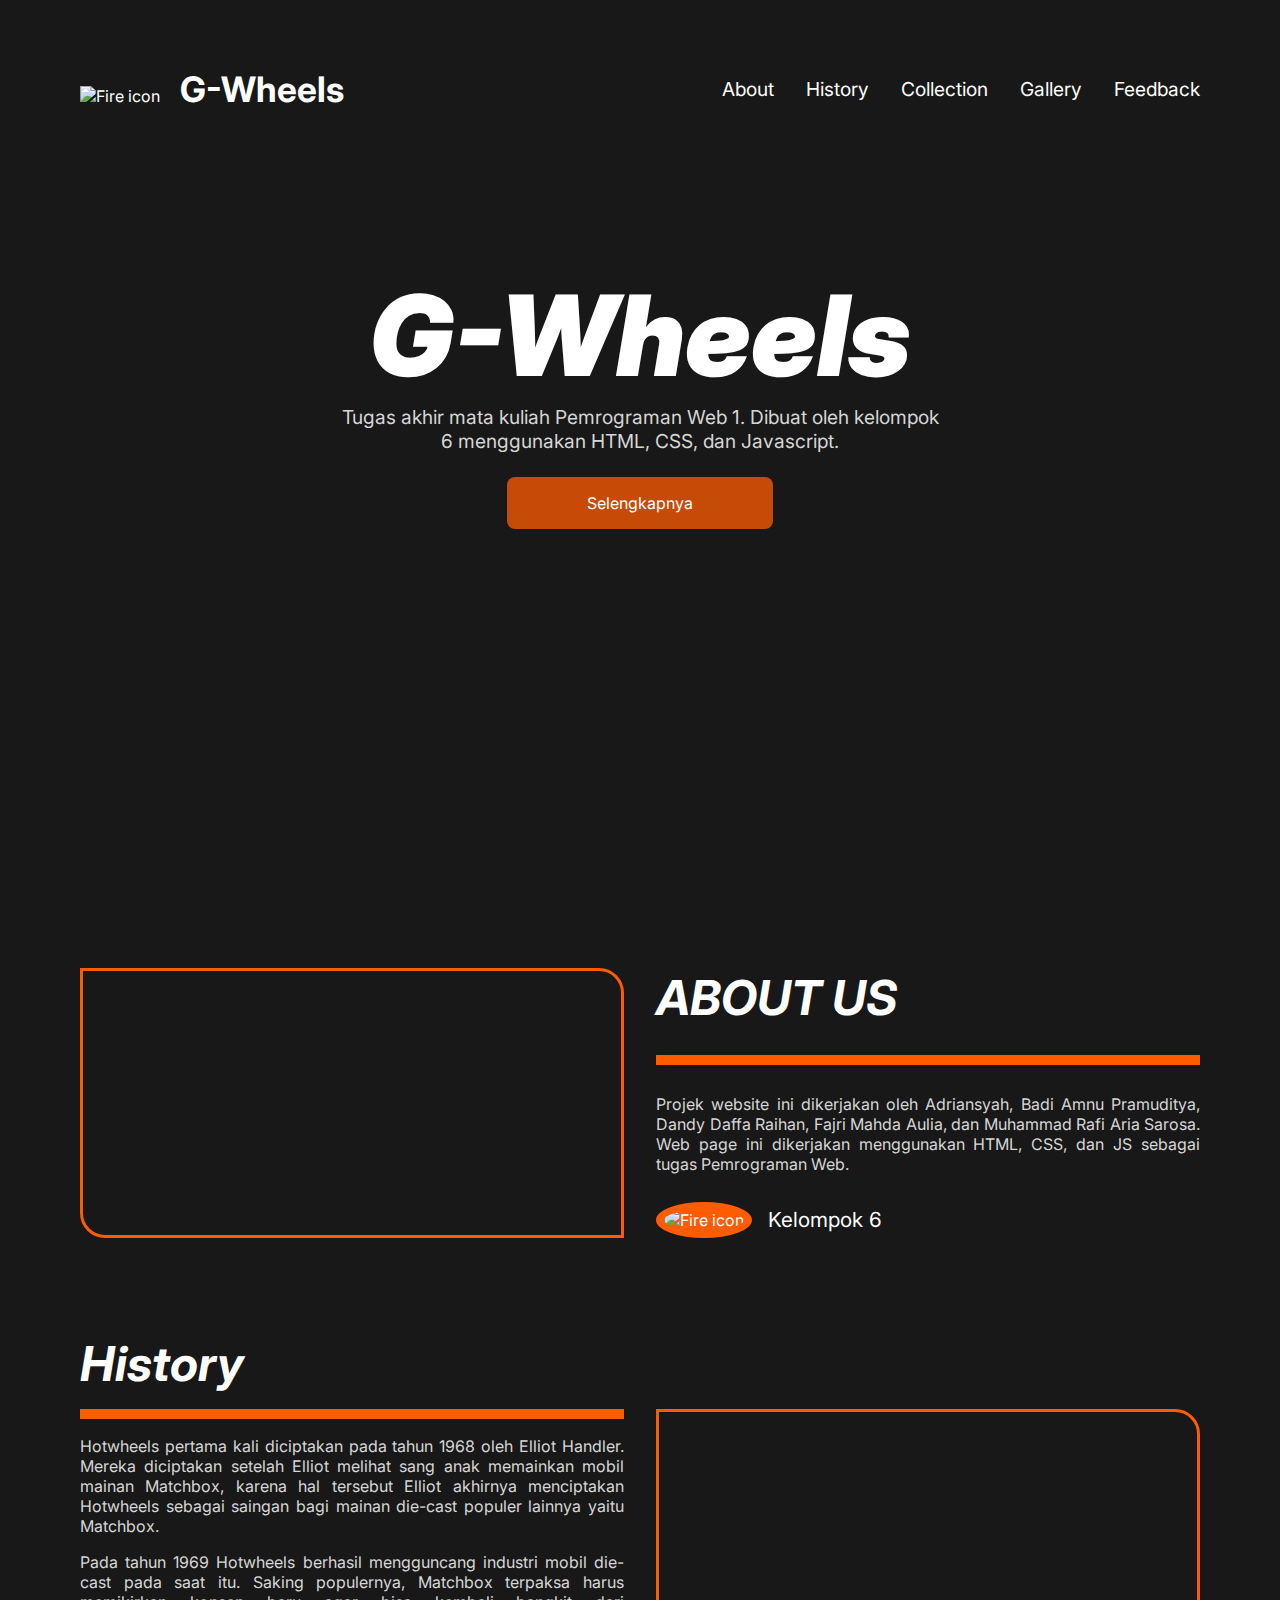
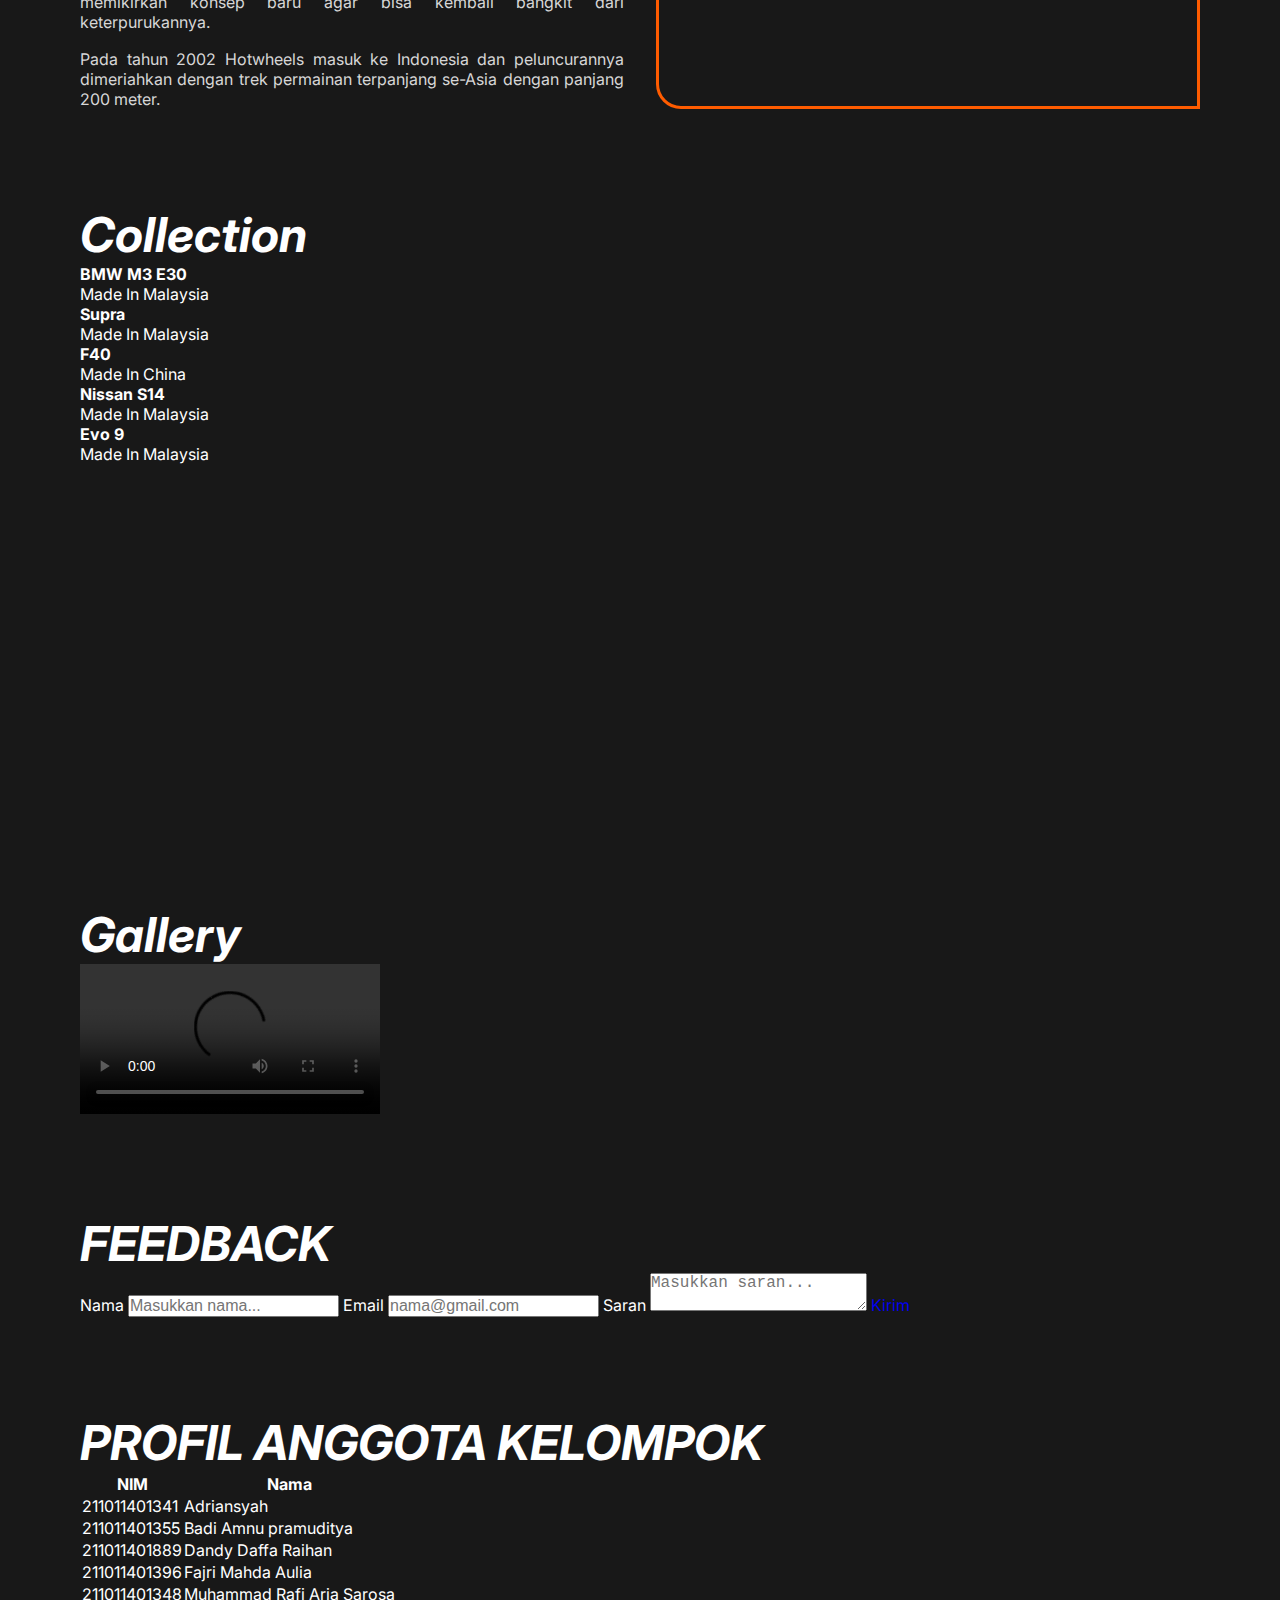
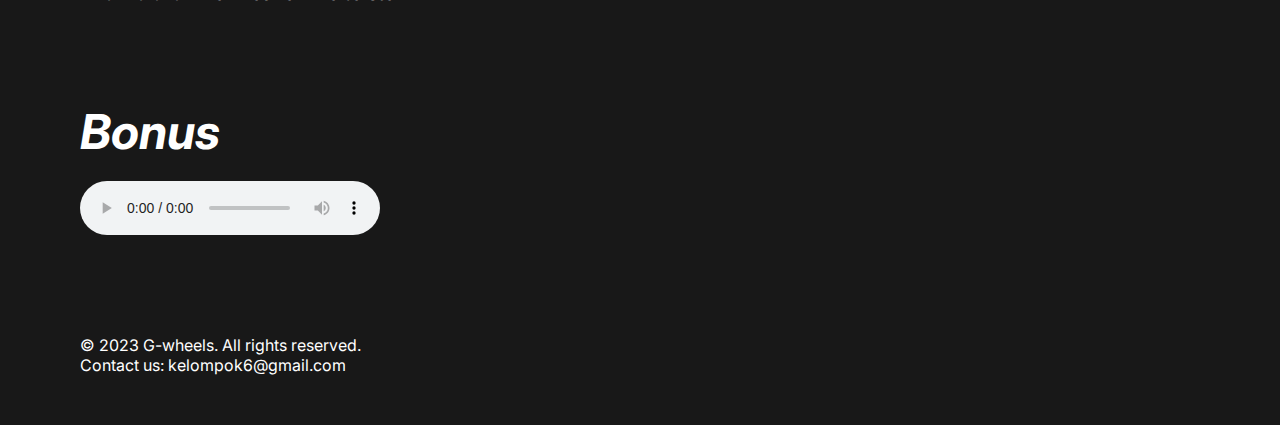
==== commit 5e52267c: "Update index.html" ====
--- a/index.html
+++ b/index.html
@@ -16,13 +16,9 @@
   </head>
   <body>
     <!-- Back to home -->
-<<<<<<< HEAD
     <a class="back" href="#"
       ><img src="./Assets/game-icons_small-fire (1).svg" alt=""
     /></a>
-=======
-    <a class="back" href="#"><img src="./Assets/game-icons_small-fire (1).svg" alt=""></a>
->>>>>>> 9f44e05b0d64af550bc59e157c557598c02cead5
 
     <!-- Hero -->
     <section class="hero container">
@@ -61,12 +57,8 @@
       <div class="hero-body">
         <h1 class="main-text">G-Wheels</h1>
         <p class="sub-text">
-<<<<<<< HEAD
           Tugas akhir mata kuliah Pemrograman Web 1. Dibuat oleh kelompok 6
           menggunakan HTML, CSS, dan Javascript.
-=======
-          Tugas akhir mata kuliah Pemrograman Web 1. Dibuat oleh kelompok 6 menggunakan HTML, CSS, dan Javascript.
->>>>>>> 9f44e05b0d64af550bc59e157c557598c02cead5
         </p>
         <a href="#about"><button class="hero-button">Selengkapnya</button></a>
       </div>
@@ -98,7 +90,7 @@
     </section>
 
     <!-- History -->
-    <div class="container" id="history">
+    <section class="container" id="history">
       <h1 class="text-header">History</h1>
       <div class="history">
         <div class="history-content">
@@ -126,10 +118,10 @@
           <div class="history-image"></div>
         </div>
       </div>
-    </div>
+    </section>
 
     <!-- Collection -->
-    <div class="collection container" id="collection">
+    <section class="collection container" id="collection">
       <h1 class="text-header">Collection</h1>
       <div class="collection-cards">
         <div
@@ -182,10 +174,10 @@
           </div>
         </div>
       </div>
-    </div>
+    </section>
 
     <!-- Gallery -->
-    <div class="gallery container" id="gallery">
+    <section class="gallery container" id="gallery">
       <h1 class="text-header">Gallery</h1>
       <div class="gallery-grid">
         <video
@@ -200,15 +192,14 @@
         <img src="./Assets/Nissan S14.jpeg" alt="" class="gallery-panel" />
         <img src="./Assets/lambo (8).jpg" alt="" class="gallery-panel" />
       </div>
-    </div>
+    </section>
 
     <!-- Feedback -->
-    <div class="feedback container" id="feedback">
+    <section class="feedback container" id="feedback">
       <h1 class="text-header">FEEDBACK</h1>
       <form action="" class="feedback-form">
         <label for="feedback-nama" class="feedback-input">
           Nama
-<<<<<<< HEAD
           <input
             type="text"
             name="nama"
@@ -235,67 +226,56 @@
             placeholder="Masukkan saran..."
             required
           ></textarea>
-=======
-          <input type="text" name="nama" id="feedback-nama" placeholder="Masukkan nama..." required>
-        </label>
-        <label for="feedback-email" class="feedback-input">
-          Email
-          <input type="email" name="email" id="feedback-email" placeholder="nama@gmail.com" required>
-        </label>
-        <label for="feedback-Saran" class="feedback-input">
-          Saran
-          <textarea name="saran" id="feedback-saran" placeholder="Masukkan saran..." required></textarea>
->>>>>>> 9f44e05b0d64af550bc59e157c557598c02cead5
         </label>
         <a href="feedback.html" class="feedback-button">Kirim</a>
       </form>
+    </section>
+
+    <section class="profile container">
+      <h1 class="text-header">PROFIL ANGGOTA KELOMPOK</h1>
+      <table class="profile-table">
+        <thead>
+          <tr>
+            <th>NIM</th>
+            <th>Nama</th>
+          </tr>
+        </thead>
+        <tr>
+          <td>211011401341</td>
+          <td>Adriansyah</td>
+        </tr>
+        <tr>
+          <td>211011401355</td>
+          <td>Badi Amnu pramuditya</td>
+        </tr>
+        <tr>
+          <td>211011401889</td>
+          <td>Dandy Daffa Raihan</td>
+        </tr>
+        <tr>
+          <td>211011401396</td>
+          <td>Fajri Mahda Aulia</td>
+        </tr>
+        <tr>
+          <td>211011401348</td>
+          <td>Muhammad Rafi Aria Sarosa</td>
+        </tr>
+      </table>
+    </section>
+
+    <div class="bonus container">
+      <h1 class="text-header">Bonus</h1>
+      <br />
+      <audio src="./Assets/gol.mp3" controls></audio>
     </div>
 
-<<<<<<< HEAD
-    <div class="profile container">
-      <h1 class="text-header">PROFIL</h1>
-      <div class="profile-flex">
-        <div class="profile-item">
-          <img src="./Assets/pixel nux.png" alt="" class="profile-image" />
-          <h1>Adriansyah</h1>
-          <h1>211011401341</h1>
-        </div>
-        <div class="profile-item">
-          <img src="./Assets/pixel nux.png" alt="" class="profile-image" />
-          <h1>Badi Amnu</h1>
-          <h1>211011401341</h1>
-        </div>
-        <div class="profile-item">
-          <img src="./Assets/pixel nux.png" alt="" class="profile-image" />
-          <h1>Dandy Daffa</h1>
-          <h1>211011401341</h1>
-        </div>
-        <div class="profile-item">
-          <img src="./Assets/pixel nux.png" alt="" class="profile-image" />
-          <h1>Fajri Mahda</h1>
-          <h1>211011401341</h1>
-        </div>
-        <div class="profile-item">
-          <img src="./Assets/pixel nux.png" alt="" class="profile-image" />
-          <h1>M Rafi</h1>
-          <h1>211011401341</h1>
-        </div>
-      </div>
-    </div>
-
-=======
->>>>>>> 9f44e05b0d64af550bc59e157c557598c02cead5
     <footer class="footer container">
       <div class="footer-content">
         <p>&copy; 2023 G-wheels. All rights reserved.</p>
         <p>Contact us: kelompok6@gmail.com</p>
       </div>
     </footer>
-<<<<<<< HEAD
-
-=======
-    
->>>>>>> 9f44e05b0d64af550bc59e157c557598c02cead5
+
     <script src="script.js"></script>
   </body>
 </html>
